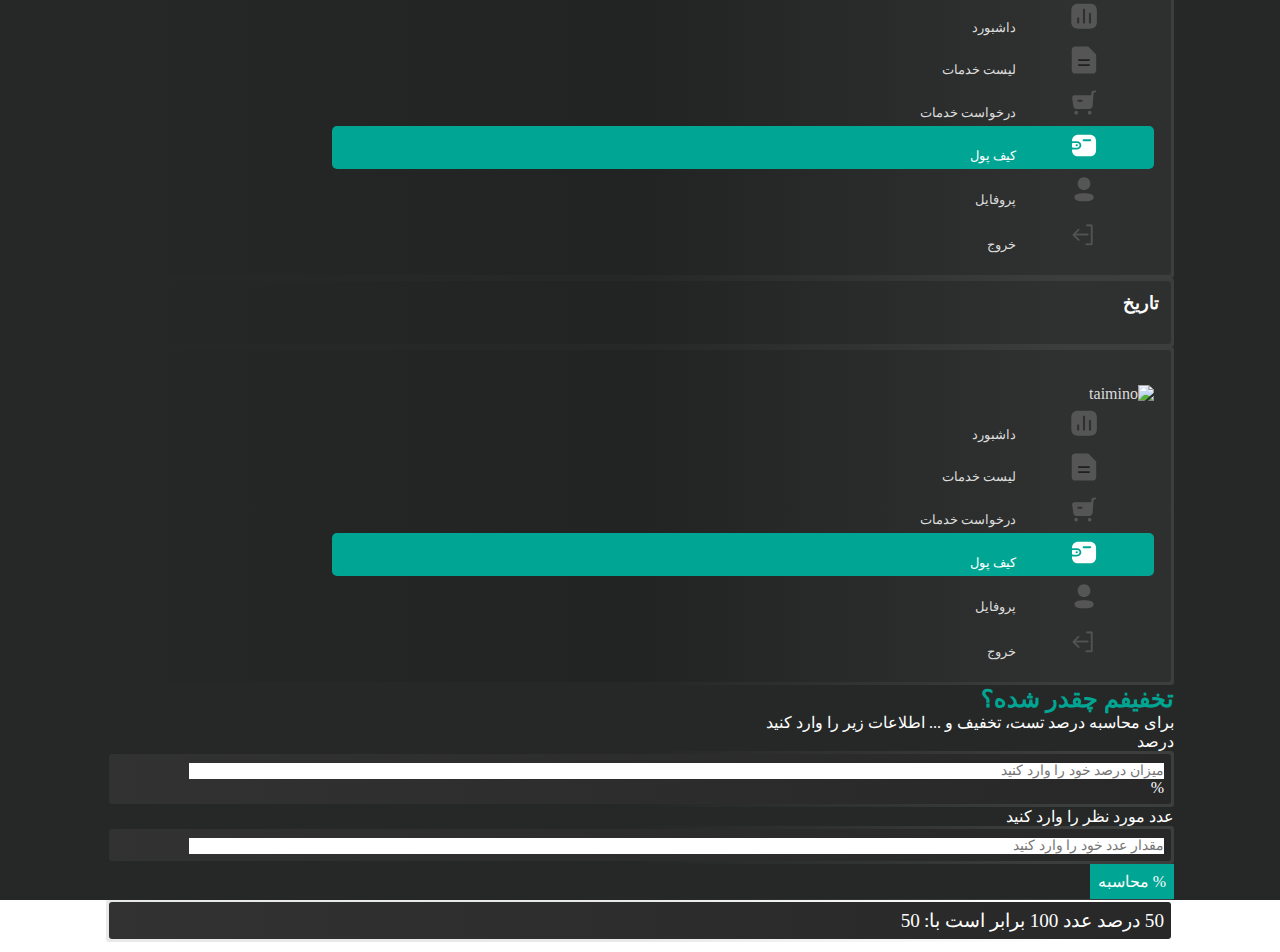
==== index2.html @ 7e6d30f0 "second page is added" ====
<!DOCTYPE html>
<html lang="en">
    <head>
        <meta charset="UTF-8" />
        <meta http-equiv="X-UA-Compatible" content="IE=edge" />
        <meta name="viewport" content="width=device-width, initial-scale=1.0" />

        <link
            rel="stylesheet"
            href="./assets/vendor/bootstrap/css/bootstrap.min.css"
        />
        <!-- <link
            href="https://cdn.jsdelivr.net/npm/bootstrap@5.3.1/dist/css/bootstrap.min.css"
            rel="stylesheet"
        /> -->

        <link rel="stylesheet" href="./assets/css/master.min.css" />
        <link
            rel="stylesheet"
            href="./assets/css/pages/discount/discount.min.css"
        />

        <title>date-panel</title>
    </head>

    <body>
        <div class="main-container">
            <div class="second-container">
                <div class="row date-panel">
                    <div class="col-lg-3">
                        <div class="d-none d-lg-block">
                            <div class="siderbar d-flex flex-column gap-4">
                                <div class="mb-5 logo-container">
                                    <img
                                        src="./public/images/png/logo.png"
                                        alt="taimino"
                                    />
                                </div>
                                <ul
                                    class="list-unstyled d-flex flex-column gap-4"
                                >
                                    <li>
                                        <a
                                            class="d-flex align-items-center gap-2"
                                            href="./index.html"
                                        >
                                            <svg
                                                width="32"
                                                height="31"
                                                viewBox="0 0 32 31"
                                                fill="none"
                                                xmlns="http://www.w3.org/2000/svg"
                                            >
                                                <path
                                                    fill-rule="evenodd"
                                                    clip-rule="evenodd"
                                                    d="M22.0695 2.67081H10.1386C5.79368 2.67081 3.3408 5.09244 3.32803 9.36198V21.0872C3.32803 25.3555 5.79368 27.7784 10.1386 27.7784H22.0695C26.4144 27.7784 28.8788 25.3555 28.8788 21.0872V9.36198C28.8788 5.09244 26.4144 2.67081 22.0695 2.67081ZM16.0406 22.5812C15.49 22.5812 15.0314 22.1794 14.9803 21.6396V8.84729C14.9292 8.45812 15.1195 8.0677 15.4645 7.85554C15.8235 7.64212 16.2578 7.64212 16.6015 7.85554C16.9477 8.0677 17.1381 8.45812 17.101 8.84729V21.6396C17.0358 22.1794 16.5772 22.5812 16.0406 22.5812ZM10.1627 22.5811C9.6261 22.5811 9.16747 22.1794 9.10231 21.6396V17.5219C9.06526 17.119 9.25562 16.7436 9.60183 16.5302C9.94549 16.3168 10.3799 16.3168 10.7376 16.5302C11.0838 16.7436 11.2741 17.119 11.223 17.5219V21.6396C11.1719 22.1794 10.7133 22.5811 10.1627 22.5811ZM20.9336 21.6396C20.9847 22.1794 21.4434 22.5811 21.994 22.5811C22.5433 22.5811 23.0032 22.1794 23.0531 21.6396V12.9649C23.0914 12.5745 22.901 12.1866 22.5548 11.9732C22.2112 11.7598 21.7755 11.7598 21.4306 11.9732C21.0869 12.1866 20.894 12.5745 20.9336 12.9649V21.6396Z"
                                                    fill="#555555"
                                                />
                                            </svg>
                                            <span> داشبورد </span>
                                        </a>
                                    </li>

                                    <li>
                                        <a
                                            class="d-flex align-items-center gap-2"
                                            href="./index.html"
                                        >
                                            <svg
                                                width="26"
                                                height="28"
                                                viewBox="0 0 26 28"
                                                fill="none"
                                                xmlns="http://www.w3.org/2000/svg"
                                            >
                                                <path
                                                    d="M1.68884 4.04401C1.68884 2.65674 2.81345 1.53214 4.20072 1.53214H16.5C16.6665 1.53214 16.8263 1.5983 16.944 1.71606L24.1118 8.88383C24.2296 9.0016 24.2957 9.16132 24.2957 9.32787V24.139C24.2957 25.5263 23.1711 26.6509 21.7838 26.6509H4.20072C2.81345 26.6509 1.68884 25.5263 1.68884 24.139V4.04401Z"
                                                    fill="#555555"
                                                />
                                                <path
                                                    fill-rule="evenodd"
                                                    clip-rule="evenodd"
                                                    d="M4.20065 2.47409C3.33361 2.47409 2.63073 3.17696 2.63073 4.04401V24.139C2.63073 25.006 3.33361 25.7089 4.20065 25.7089H21.7838C22.6508 25.7089 23.3537 25.006 23.3537 24.139V9.45793L16.3699 2.47409H4.20065ZM0.746826 4.04401C0.746826 2.13651 2.29316 0.590179 4.20065 0.590179H16.4999C16.9163 0.590179 17.3156 0.755582 17.61 1.05L24.7778 8.21777C25.0722 8.51219 25.2376 8.9115 25.2376 9.32787V24.139C25.2376 26.0465 23.6913 27.5928 21.7838 27.5928H4.20065C2.29316 27.5928 0.746826 26.0465 0.746826 24.139V4.04401Z"
                                                    fill="#555555"
                                                />
                                                <path
                                                    d="M24.0814 8.85336L16.9745 1.74654C16.8954 1.66742 16.7601 1.72346 16.7601 1.83535V8.94217C16.7601 9.01153 16.8164 9.06776 16.8857 9.06776H23.9925C24.1044 9.06776 24.1605 8.93248 24.0814 8.85336Z"
                                                    fill="#555555"
                                                />
                                                <path
                                                    fill-rule="evenodd"
                                                    clip-rule="evenodd"
                                                    d="M15.8181 1.83534C15.8181 0.884259 16.968 0.407956 17.6405 1.08047L24.7474 8.18729C25.4199 8.85981 24.9436 10.0097 23.9925 10.0097H16.8857C16.2961 10.0097 15.8181 9.53175 15.8181 8.94216V1.83534ZM17.702 3.80621V8.1258H22.0216L17.702 3.80621Z"
                                                    fill="#555555"
                                                />
                                                <path
                                                    fill-rule="evenodd"
                                                    clip-rule="evenodd"
                                                    d="M7.02661 14.0915C7.02661 13.5713 7.44834 13.1496 7.96856 13.1496H18.0161C18.5363 13.1496 18.958 13.5713 18.958 14.0915C18.958 14.6117 18.5363 15.0335 18.0161 15.0335H7.96856C7.44834 15.0335 7.02661 14.6117 7.02661 14.0915Z"
                                                    fill="#1D201F"
                                                />
                                                <path
                                                    fill-rule="evenodd"
                                                    clip-rule="evenodd"
                                                    d="M7.02661 19.1153C7.02661 18.595 7.44834 18.1733 7.96856 18.1733H18.0161C18.5363 18.1733 18.958 18.595 18.958 19.1153C18.958 19.6355 18.5363 20.0572 18.0161 20.0572H7.96856C7.44834 20.0572 7.02661 19.6355 7.02661 19.1153Z"
                                                    fill="#1D201F"
                                                />
                                            </svg>
                                            <span> لیست خدمات </span>
                                        </a>
                                    </li>

                                    <li>
                                        <a
                                            class="d-flex align-items-center gap-2"
                                            href="./index.html"
                                        >
                                            <svg
                                                width="30"
                                                height="29"
                                                viewBox="0 0 30 29"
                                                fill="none"
                                                xmlns="http://www.w3.org/2000/svg"
                                            >
                                                <path
                                                    fill-rule="evenodd"
                                                    clip-rule="evenodd"
                                                    d="M12.6522 13.6264H9.3208C8.81568 13.6264 8.4188 13.2088 8.4188 12.7052C8.4188 12.1893 8.81568 11.784 9.3208 11.784H12.6522C13.1573 11.784 13.5542 12.1893 13.5542 12.7052C13.5542 13.2088 13.1573 13.6264 12.6522 13.6264ZM5.364 7.24051C4.63037 7.24051 4.14931 7.49845 3.66824 8.06346C3.18717 8.62848 3.10299 9.43915 3.21123 10.1749L4.35376 18.2325C4.57024 19.7814 5.86913 20.9224 7.39651 20.9224H20.5176C22.1172 20.9224 23.4401 19.6708 23.5724 18.0495L24.6789 4.65987L26.4949 4.34051C26.976 4.25453 27.3127 3.7755 27.2285 3.28418C27.1443 2.78181 26.6753 2.44894 26.1822 2.52387L23.3138 2.96483C22.9049 3.03975 22.6043 3.38244 22.5682 3.80006L22.3397 6.55144C22.3036 6.94572 21.9909 7.24051 21.6061 7.24051H5.364ZM20.7104 22.8638C21.7207 22.8638 22.5385 23.699 22.5385 24.7308C22.5385 25.7503 21.7207 26.5855 20.7104 26.5855C19.7122 26.5855 18.8944 25.7503 18.8944 24.7308C18.8944 23.699 19.7122 22.8638 20.7104 22.8638ZM7.18026 22.8638C8.1905 22.8638 9.00832 23.699 9.00832 24.7308C9.00832 25.7503 8.1905 26.5855 7.18026 26.5855C6.18205 26.5855 5.36423 25.7503 5.36423 24.7308C5.36423 23.699 6.18205 22.8638 7.18026 22.8638Z"
                                                    fill="#555555"
                                                />
                                            </svg>
                                            <span> درخواست خدمات </span>
                                        </a>
                                    </li>

                                    <li
                                        class="d-flex gap-2 align-items-center active"
                                    >
                                        <a
                                            class="d-flex align-items-center gap-2"
                                            href="./index.html"
                                        >
                                            <svg
                                                width="30"
                                                height="29"
                                                viewBox="0 0 30 29"
                                                fill="none"
                                                xmlns="http://www.w3.org/2000/svg"
                                            >
                                                <path
                                                    fill-rule="evenodd"
                                                    clip-rule="evenodd"
                                                    d="M8.09883 10.1339H3.00623C3.00623 6.04501 5.45624 3.65634 9.60735 3.65634H20.4773C24.6284 3.65634 27.0784 6.04501 27.0784 10.0818V18.8958C27.0784 22.9326 24.6284 25.3213 20.4773 25.3213H9.60735C5.45624 25.3213 3.00623 22.9326 3.00623 18.8958V18.5203H8.09883C10.4623 18.5203 12.3783 16.6523 12.3783 14.348C12.3783 12.0437 10.4623 10.1756 8.09883 10.1756V10.1339ZM8.099 11.928H3.9051C3.40877 11.928 3.00641 12.3203 3.00641 12.8042V15.85C3.01219 16.3316 3.41118 16.7206 3.9051 16.7262H8.00271C9.19923 16.7419 10.2455 15.9432 10.5169 14.8069C10.6528 14.1016 10.462 13.3737 9.99567 12.8185C9.5293 12.2632 8.83506 11.9372 8.099 11.928ZM7.91706 15.1303H7.5212C7.01305 15.1303 6.60111 14.7287 6.60111 14.2333C6.60111 13.7378 7.01305 13.3362 7.5212 13.3362H7.91706C8.16009 13.3334 8.39415 13.4256 8.56702 13.5922C8.73988 13.7588 8.83716 13.9859 8.83714 14.2228C8.83718 14.72 8.42693 15.1246 7.91706 15.1303ZM21.3758 10.1339H14.5821C14.0739 10.1339 13.662 9.73229 13.662 9.23686C13.662 8.74143 14.0739 8.33981 14.5821 8.33981H21.3758C21.8798 8.33978 22.29 8.73508 22.2959 9.22643C22.2959 9.72358 21.8857 10.1282 21.3758 10.1339Z"
                                                    fill="white"
                                                />
                                            </svg>
                                            <span> کیف پول </span>
                                        </a>
                                    </li>

                                    <li>
                                        <a
                                            class="d-flex align-items-center gap-2"
                                            href="./index.html"
                                        >
                                            <svg
                                                width="29"
                                                height="30"
                                                viewBox="0 0 29 30"
                                                fill="none"
                                                xmlns="http://www.w3.org/2000/svg"
                                            >
                                                <path
                                                    fill-rule="evenodd"
                                                    clip-rule="evenodd"
                                                    d="M8.18714 9.65105C8.18714 13.1861 11.0215 16.0206 14.559 16.0206C18.0953 16.0206 20.9309 13.1861 20.9309 9.65105C20.9309 6.11602 18.0953 3.2827 14.559 3.2827C11.0215 3.2827 8.18714 6.11602 8.18714 9.65105ZM14.559 27.3548C19.7798 27.3548 24.1879 26.5063 24.1879 23.2324C24.1879 19.9574 19.7521 19.1389 14.559 19.1389C9.33702 19.1389 4.93016 19.9875 4.93016 23.2613C4.93016 26.5364 9.36591 27.3548 14.559 27.3548Z"
                                                    fill="#555555"
                                                />
                                            </svg>
                                            <span> پروفایل </span>
                                        </a>
                                    </li>

                                    <li>
                                        <a
                                            class="d-flex align-items-center gap-2"
                                            href="./index.html"
                                        >
                                            <svg
                                                width="31"
                                                height="31"
                                                viewBox="0 0 31 31"
                                                fill="none"
                                                xmlns="http://www.w3.org/2000/svg"
                                            >
                                                <path
                                                    fill-rule="evenodd"
                                                    clip-rule="evenodd"
                                                    d="M19.929 16.5593C19.929 16.9792 19.5885 17.3197 19.1685 17.3197L5.98791 17.3197C5.56794 17.3197 5.22749 16.9792 5.22749 16.5592C5.22749 16.1393 5.56794 15.7988 5.98791 15.7988L19.1685 15.7988C19.5885 15.7988 19.929 16.1393 19.929 16.5593Z"
                                                    fill="#555555"
                                                    stroke="#555555"
                                                    stroke-width="0.313984"
                                                    stroke-linecap="round"
                                                />
                                                <path
                                                    fill-rule="evenodd"
                                                    clip-rule="evenodd"
                                                    d="M10.5812 22.4436C10.2843 22.7405 9.8028 22.7405 9.50584 22.4436L4.50806 17.4458C4.1715 17.1092 4.1715 16.5636 4.50806 16.227L9.50584 11.2292C9.8028 10.9323 10.2843 10.9323 10.5812 11.2292C10.8782 11.5262 10.8782 12.0077 10.5812 12.3046L6.04946 16.8364L10.5812 21.3682C10.8782 21.6651 10.8782 22.1466 10.5812 22.4436Z"
                                                    fill="#555555"
                                                    stroke="#555555"
                                                    stroke-width="0.313984"
                                                    stroke-linecap="round"
                                                />
                                                <path
                                                    fill-rule="evenodd"
                                                    clip-rule="evenodd"
                                                    d="M17.7326 7.3735C17.7326 6.95353 18.073 6.61308 18.493 6.61308H23.1231C23.5991 6.61308 23.9849 6.99893 23.9849 7.47489V26.1981C23.9849 26.6741 23.5991 27.06 23.1231 27.06H17.8171C17.3971 27.06 17.0566 26.7195 17.0566 26.2995C17.0566 25.8796 17.3971 25.5391 17.8171 25.5391H22.4641V8.13392H18.493C18.073 8.13392 17.7326 7.79347 17.7326 7.3735Z"
                                                    fill="#555555"
                                                    stroke="#555555"
                                                    stroke-width="0.313984"
                                                    stroke-linecap="round"
                                                />
                                            </svg>

                                            <span> خروج </span>
                                        </a>
                                    </li>
                                </ul>
                            </div>
                        </div>
                    </div>

                    <div class="col-lg-9">
                        <div class="discount-wrapper d-flex flex-column gap-4">
                            <nav class="navbar navbar-dark z-3">
                                <div
                                    class="custom-bg container-fluid d-flex justify-content-between align-items-center"
                                >
                                    <h1>تاریخ</h1>

                                    <div class="d-lg-none">
                                        <button
                                            class="navbar-toggler"
                                            type="button"
                                            data-bs-toggle="offcanvas"
                                            data-bs-target="#offcanvasDarkNavbar"
                                            aria-controls="offcanvasDarkNavbar"
                                            aria-label="Toggle navigation"
                                        >
                                            <span
                                                class="navbar-toggler-icon"
                                            ></span>
                                        </button>
                                    </div>
                                </div>

                                <div
                                    class="offcanvas offcanvas-end text-bg-dark"
                                    id="offcanvasDarkNavbar"
                                    aria-labelledby="offcanvasDarkNavbarLabel"
                                >
                                    <div class="offcanvas-body">
                                        <div
                                            class="siderbar d-flex flex-column gap-0"
                                        >
                                            <div class="mb-2">
                                                <button
                                                    type="button"
                                                    class="btn-close btn-close-white"
                                                    data-bs-dismiss="offcanvas"
                                                    aria-label="Close"
                                                ></button>
                                            </div>

                                            <div class="mb-5 logo-container">
                                                <img
                                                    src="./public/images/png/logo.png"
                                                    alt="taimino"
                                                />
                                            </div>

                                            <ul
                                                class="list-unstyled d-flex flex-column gap-4"
                                            >
                                                <li>
                                                    <a
                                                        class="d-flex align-items-center gap-2"
                                                        href="./index.html"
                                                    >
                                                        <svg
                                                            width="32"
                                                            height="31"
                                                            viewBox="0 0 32 31"
                                                            fill="none"
                                                            xmlns="http://www.w3.org/2000/svg"
                                                        >
                                                            <path
                                                                fill-rule="evenodd"
                                                                clip-rule="evenodd"
                                                                d="M22.0695 2.67081H10.1386C5.79368 2.67081 3.3408 5.09244 3.32803 9.36198V21.0872C3.32803 25.3555 5.79368 27.7784 10.1386 27.7784H22.0695C26.4144 27.7784 28.8788 25.3555 28.8788 21.0872V9.36198C28.8788 5.09244 26.4144 2.67081 22.0695 2.67081ZM16.0406 22.5812C15.49 22.5812 15.0314 22.1794 14.9803 21.6396V8.84729C14.9292 8.45812 15.1195 8.0677 15.4645 7.85554C15.8235 7.64212 16.2578 7.64212 16.6015 7.85554C16.9477 8.0677 17.1381 8.45812 17.101 8.84729V21.6396C17.0358 22.1794 16.5772 22.5812 16.0406 22.5812ZM10.1627 22.5811C9.6261 22.5811 9.16747 22.1794 9.10231 21.6396V17.5219C9.06526 17.119 9.25562 16.7436 9.60183 16.5302C9.94549 16.3168 10.3799 16.3168 10.7376 16.5302C11.0838 16.7436 11.2741 17.119 11.223 17.5219V21.6396C11.1719 22.1794 10.7133 22.5811 10.1627 22.5811ZM20.9336 21.6396C20.9847 22.1794 21.4434 22.5811 21.994 22.5811C22.5433 22.5811 23.0032 22.1794 23.0531 21.6396V12.9649C23.0914 12.5745 22.901 12.1866 22.5548 11.9732C22.2112 11.7598 21.7755 11.7598 21.4306 11.9732C21.0869 12.1866 20.894 12.5745 20.9336 12.9649V21.6396Z"
                                                                fill="#555555"
                                                            />
                                                        </svg>
                                                        <span> داشبورد </span>
                                                    </a>
                                                </li>

                                                <li>
                                                    <a
                                                        class="d-flex align-items-center gap-2"
                                                        href="./index.html"
                                                    >
                                                        <svg
                                                            width="26"
                                                            height="28"
                                                            viewBox="0 0 26 28"
                                                            fill="none"
                                                            xmlns="http://www.w3.org/2000/svg"
                                                        >
                                                            <path
                                                                d="M1.68884 4.04401C1.68884 2.65674 2.81345 1.53214 4.20072 1.53214H16.5C16.6665 1.53214 16.8263 1.5983 16.944 1.71606L24.1118 8.88383C24.2296 9.0016 24.2957 9.16132 24.2957 9.32787V24.139C24.2957 25.5263 23.1711 26.6509 21.7838 26.6509H4.20072C2.81345 26.6509 1.68884 25.5263 1.68884 24.139V4.04401Z"
                                                                fill="#555555"
                                                            />
                                                            <path
                                                                fill-rule="evenodd"
                                                                clip-rule="evenodd"
                                                                d="M4.20065 2.47409C3.33361 2.47409 2.63073 3.17696 2.63073 4.04401V24.139C2.63073 25.006 3.33361 25.7089 4.20065 25.7089H21.7838C22.6508 25.7089 23.3537 25.006 23.3537 24.139V9.45793L16.3699 2.47409H4.20065ZM0.746826 4.04401C0.746826 2.13651 2.29316 0.590179 4.20065 0.590179H16.4999C16.9163 0.590179 17.3156 0.755582 17.61 1.05L24.7778 8.21777C25.0722 8.51219 25.2376 8.9115 25.2376 9.32787V24.139C25.2376 26.0465 23.6913 27.5928 21.7838 27.5928H4.20065C2.29316 27.5928 0.746826 26.0465 0.746826 24.139V4.04401Z"
                                                                fill="#555555"
                                                            />
                                                            <path
                                                                d="M24.0814 8.85336L16.9745 1.74654C16.8954 1.66742 16.7601 1.72346 16.7601 1.83535V8.94217C16.7601 9.01153 16.8164 9.06776 16.8857 9.06776H23.9925C24.1044 9.06776 24.1605 8.93248 24.0814 8.85336Z"
                                                                fill="#555555"
                                                            />
                                                            <path
                                                                fill-rule="evenodd"
                                                                clip-rule="evenodd"
                                                                d="M15.8181 1.83534C15.8181 0.884259 16.968 0.407956 17.6405 1.08047L24.7474 8.18729C25.4199 8.85981 24.9436 10.0097 23.9925 10.0097H16.8857C16.2961 10.0097 15.8181 9.53175 15.8181 8.94216V1.83534ZM17.702 3.80621V8.1258H22.0216L17.702 3.80621Z"
                                                                fill="#555555"
                                                            />
                                                            <path
                                                                fill-rule="evenodd"
                                                                clip-rule="evenodd"
                                                                d="M7.02661 14.0915C7.02661 13.5713 7.44834 13.1496 7.96856 13.1496H18.0161C18.5363 13.1496 18.958 13.5713 18.958 14.0915C18.958 14.6117 18.5363 15.0335 18.0161 15.0335H7.96856C7.44834 15.0335 7.02661 14.6117 7.02661 14.0915Z"
                                                                fill="#1D201F"
                                                            />
                                                            <path
                                                                fill-rule="evenodd"
                                                                clip-rule="evenodd"
                                                                d="M7.02661 19.1153C7.02661 18.595 7.44834 18.1733 7.96856 18.1733H18.0161C18.5363 18.1733 18.958 18.595 18.958 19.1153C18.958 19.6355 18.5363 20.0572 18.0161 20.0572H7.96856C7.44834 20.0572 7.02661 19.6355 7.02661 19.1153Z"
                                                                fill="#1D201F"
                                                            />
                                                        </svg>
                                                        <span>
                                                            لیست خدمات
                                                        </span>
                                                    </a>
                                                </li>

                                                <li>
                                                    <a
                                                        class="d-flex align-items-center gap-2"
                                                        href="./index.html"
                                                    >
                                                        <svg
                                                            width="30"
                                                            height="29"
                                                            viewBox="0 0 30 29"
                                                            fill="none"
                                                            xmlns="http://www.w3.org/2000/svg"
                                                        >
                                                            <path
                                                                fill-rule="evenodd"
                                                                clip-rule="evenodd"
                                                                d="M12.6522 13.6264H9.3208C8.81568 13.6264 8.4188 13.2088 8.4188 12.7052C8.4188 12.1893 8.81568 11.784 9.3208 11.784H12.6522C13.1573 11.784 13.5542 12.1893 13.5542 12.7052C13.5542 13.2088 13.1573 13.6264 12.6522 13.6264ZM5.364 7.24051C4.63037 7.24051 4.14931 7.49845 3.66824 8.06346C3.18717 8.62848 3.10299 9.43915 3.21123 10.1749L4.35376 18.2325C4.57024 19.7814 5.86913 20.9224 7.39651 20.9224H20.5176C22.1172 20.9224 23.4401 19.6708 23.5724 18.0495L24.6789 4.65987L26.4949 4.34051C26.976 4.25453 27.3127 3.7755 27.2285 3.28418C27.1443 2.78181 26.6753 2.44894 26.1822 2.52387L23.3138 2.96483C22.9049 3.03975 22.6043 3.38244 22.5682 3.80006L22.3397 6.55144C22.3036 6.94572 21.9909 7.24051 21.6061 7.24051H5.364ZM20.7104 22.8638C21.7207 22.8638 22.5385 23.699 22.5385 24.7308C22.5385 25.7503 21.7207 26.5855 20.7104 26.5855C19.7122 26.5855 18.8944 25.7503 18.8944 24.7308C18.8944 23.699 19.7122 22.8638 20.7104 22.8638ZM7.18026 22.8638C8.1905 22.8638 9.00832 23.699 9.00832 24.7308C9.00832 25.7503 8.1905 26.5855 7.18026 26.5855C6.18205 26.5855 5.36423 25.7503 5.36423 24.7308C5.36423 23.699 6.18205 22.8638 7.18026 22.8638Z"
                                                                fill="#555555"
                                                            />
                                                        </svg>
                                                        <span>
                                                            درخواست خدمات
                                                        </span>
                                                    </a>
                                                </li>

                                                <li
                                                    class="d-flex gap-2 align-items-center active"
                                                >
                                                    <a
                                                        class="d-flex align-items-center gap-2"
                                                        href="./index.html"
                                                    >
                                                        <svg
                                                            width="30"
                                                            height="29"
                                                            viewBox="0 0 30 29"
                                                            fill="none"
                                                            xmlns="http://www.w3.org/2000/svg"
                                                        >
                                                            <path
                                                                fill-rule="evenodd"
                                                                clip-rule="evenodd"
                                                                d="M8.09883 10.1339H3.00623C3.00623 6.04501 5.45624 3.65634 9.60735 3.65634H20.4773C24.6284 3.65634 27.0784 6.04501 27.0784 10.0818V18.8958C27.0784 22.9326 24.6284 25.3213 20.4773 25.3213H9.60735C5.45624 25.3213 3.00623 22.9326 3.00623 18.8958V18.5203H8.09883C10.4623 18.5203 12.3783 16.6523 12.3783 14.348C12.3783 12.0437 10.4623 10.1756 8.09883 10.1756V10.1339ZM8.099 11.928H3.9051C3.40877 11.928 3.00641 12.3203 3.00641 12.8042V15.85C3.01219 16.3316 3.41118 16.7206 3.9051 16.7262H8.00271C9.19923 16.7419 10.2455 15.9432 10.5169 14.8069C10.6528 14.1016 10.462 13.3737 9.99567 12.8185C9.5293 12.2632 8.83506 11.9372 8.099 11.928ZM7.91706 15.1303H7.5212C7.01305 15.1303 6.60111 14.7287 6.60111 14.2333C6.60111 13.7378 7.01305 13.3362 7.5212 13.3362H7.91706C8.16009 13.3334 8.39415 13.4256 8.56702 13.5922C8.73988 13.7588 8.83716 13.9859 8.83714 14.2228C8.83718 14.72 8.42693 15.1246 7.91706 15.1303ZM21.3758 10.1339H14.5821C14.0739 10.1339 13.662 9.73229 13.662 9.23686C13.662 8.74143 14.0739 8.33981 14.5821 8.33981H21.3758C21.8798 8.33978 22.29 8.73508 22.2959 9.22643C22.2959 9.72358 21.8857 10.1282 21.3758 10.1339Z"
                                                                fill="white"
                                                            />
                                                        </svg>
                                                        <span> کیف پول </span>
                                                    </a>
                                                </li>

                                                <li>
                                                    <a
                                                        class="d-flex align-items-center gap-2"
                                                        href="./index.html"
                                                    >
                                                        <svg
                                                            width="29"
                                                            height="30"
                                                            viewBox="0 0 29 30"
                                                            fill="none"
                                                            xmlns="http://www.w3.org/2000/svg"
                                                        >
                                                            <path
                                                                fill-rule="evenodd"
                                                                clip-rule="evenodd"
                                                                d="M8.18714 9.65105C8.18714 13.1861 11.0215 16.0206 14.559 16.0206C18.0953 16.0206 20.9309 13.1861 20.9309 9.65105C20.9309 6.11602 18.0953 3.2827 14.559 3.2827C11.0215 3.2827 8.18714 6.11602 8.18714 9.65105ZM14.559 27.3548C19.7798 27.3548 24.1879 26.5063 24.1879 23.2324C24.1879 19.9574 19.7521 19.1389 14.559 19.1389C9.33702 19.1389 4.93016 19.9875 4.93016 23.2613C4.93016 26.5364 9.36591 27.3548 14.559 27.3548Z"
                                                                fill="#555555"
                                                            />
                                                        </svg>
                                                        <span> پروفایل </span>
                                                    </a>
                                                </li>

                                                <li>
                                                    <a
                                                        class="d-flex align-items-center gap-2"
                                                        href="./index.html"
                                                    >
                                                        <svg
                                                            width="31"
                                                            height="31"
                                                            viewBox="0 0 31 31"
                                                            fill="none"
                                                            xmlns="http://www.w3.org/2000/svg"
                                                        >
                                                            <path
                                                                fill-rule="evenodd"
                                                                clip-rule="evenodd"
                                                                d="M19.929 16.5593C19.929 16.9792 19.5885 17.3197 19.1685 17.3197L5.98791 17.3197C5.56794 17.3197 5.22749 16.9792 5.22749 16.5592C5.22749 16.1393 5.56794 15.7988 5.98791 15.7988L19.1685 15.7988C19.5885 15.7988 19.929 16.1393 19.929 16.5593Z"
                                                                fill="#555555"
                                                                stroke="#555555"
                                                                stroke-width="0.313984"
                                                                stroke-linecap="round"
                                                            />
                                                            <path
                                                                fill-rule="evenodd"
                                                                clip-rule="evenodd"
                                                                d="M10.5812 22.4436C10.2843 22.7405 9.8028 22.7405 9.50584 22.4436L4.50806 17.4458C4.1715 17.1092 4.1715 16.5636 4.50806 16.227L9.50584 11.2292C9.8028 10.9323 10.2843 10.9323 10.5812 11.2292C10.8782 11.5262 10.8782 12.0077 10.5812 12.3046L6.04946 16.8364L10.5812 21.3682C10.8782 21.6651 10.8782 22.1466 10.5812 22.4436Z"
                                                                fill="#555555"
                                                                stroke="#555555"
                                                                stroke-width="0.313984"
                                                                stroke-linecap="round"
                                                            />
                                                            <path
                                                                fill-rule="evenodd"
                                                                clip-rule="evenodd"
                                                                d="M17.7326 7.3735C17.7326 6.95353 18.073 6.61308 18.493 6.61308H23.1231C23.5991 6.61308 23.9849 6.99893 23.9849 7.47489V26.1981C23.9849 26.6741 23.5991 27.06 23.1231 27.06H17.8171C17.3971 27.06 17.0566 26.7195 17.0566 26.2995C17.0566 25.8796 17.3971 25.5391 17.8171 25.5391H22.4641V8.13392H18.493C18.073 8.13392 17.7326 7.79347 17.7326 7.3735Z"
                                                                fill="#555555"
                                                                stroke="#555555"
                                                                stroke-width="0.313984"
                                                                stroke-linecap="round"
                                                            />
                                                        </svg>

                                                        <span> خروج </span>
                                                    </a>
                                                </li>
                                            </ul>
                                        </div>
                                    </div>
                                </div>
                            </nav>

                            <div
                                class="d-block d-sm-flex justify-content-between"
                            >
                                <div>
                                    <h4>تخفیفم چقدر شده؟</h4>
                                    <p>
                                        برای محاسبه درصد تست، تخفیف و ...
                                        اطلاعات زیر را وارد کنید
                                    </p>
                                </div>
                            </div>

                            <div class="row g-3 g-md-3 align-items-end form-wapper">
                                <div class="col-md-5">
                                    <label for="input1">درصد</label>

                                    <div class="position-relative mt-1 custom-bg">
                                        <input
                                            class="bg-transparent"
                                            id="input1"
                                            placeholder="میزان درصد خود را وارد کنید"
                                        />

                                        <p class="position-absolute top-50 start-0 translate-middle-y p-3">
                                            %
                                        </p>
                                    </div>
                                </div>

                                <div class="col-md-5">
                                    <label for="input2">عدد مورد نظر را وارد کنید</label>

                                    <div class="mt-1 custom-bg">
                                        <input
                                        class="bg-transparent"
                                        id="input2"
                                        placeholder="مقدار عدد خود را وارد کنید"
                                        />
                                    </div>
                                </div>

                                <div class="col-md-2">
                                    <div class="d-grid">
                                        <button class="btn">
                                            % محاسبه
                                        </button>
                                    </div>
                                </div>

                                <div class="col-12">
                                    <div class="custom-bg d-inline-block d-flex justify-content-between p-4">
                                        <span>50 درصد عدد 100 برابر است با:</span>
        
                                        <span>50</span>
                                    </div>
                                </div>
                            </div>
                        </div>
                    </div>
                </div>
            </div>
        </div>
        <script src="./assets/vendor/bootstrap/js/bootstrap.bundle.min.js"></script>
    </body>
</html>
---- assets/css/master.min.css ----
.text-black{color:#000}.bg-black{background-color:#000}.text-black-light-1{color:#1a1a1a}.bg-black-light-1{background-color:#1a1a1a}.text-black-light-2{color:#333}.bg-black-light-2{background-color:#333}.text-black-light-3{color:#4d4d4d}.bg-black-light-3{background-color:#4d4d4d}.text-black-light-4{color:#666}.bg-black-light-4{background-color:#666}.text-black-light-5{color:gray}.bg-black-light-5{background-color:gray}.text-black-light-6{color:#999}.bg-black-light-6{background-color:#999}.text-black-light-7{color:#b3b3b3}.bg-black-light-7{background-color:#b3b3b3}.text-black-light-8{color:#ccc}.bg-black-light-8{background-color:#ccc}.text-black-light-9{color:#e6e6e6}.bg-black-light-9{background-color:#e6e6e6}.text-black-dark-1{color:#000}.bg-black-dark-1{background-color:#000}.text-black-dark-2{color:#000}.bg-black-dark-2{background-color:#000}.text-black-dark-3{color:#000}.bg-black-dark-3{background-color:#000}.text-black-dark-4{color:#000}.bg-black-dark-4{background-color:#000}.text-black-dark-5{color:#000}.bg-black-dark-5{background-color:#000}.text-black-dark-6{color:#000}.bg-black-dark-6{background-color:#000}.text-black-dark-7{color:#000}.bg-black-dark-7{background-color:#000}.text-black-dark-8{color:#000}.bg-black-dark-8{background-color:#000}.text-black-dark-9{color:#000}.bg-black-dark-9{background-color:#000}.text-white{color:#fff}.bg-white{background-color:#fff}.text-white-light-1{color:#fff}.bg-white-light-1{background-color:#fff}.text-white-light-2{color:#fff}.bg-white-light-2{background-color:#fff}.text-white-light-3{color:#fff}.bg-white-light-3{background-color:#fff}.text-white-light-4{color:#fff}.bg-white-light-4{background-color:#fff}.text-white-light-5{color:#fff}.bg-white-light-5{background-color:#fff}.text-white-light-6{color:#fff}.bg-white-light-6{background-color:#fff}.text-white-light-7{color:#fff}.bg-white-light-7{background-color:#fff}.text-white-light-8{color:#fff}.bg-white-light-8{background-color:#fff}.text-white-light-9{color:#fff}.bg-white-light-9{background-color:#fff}.text-white-dark-1{color:#e6e6e6}.bg-white-dark-1{background-color:#e6e6e6}.text-white-dark-2{color:#ccc}.bg-white-dark-2{background-color:#ccc}.text-white-dark-3{color:#b3b3b3}.bg-white-dark-3{background-color:#b3b3b3}.text-white-dark-4{color:#999}.bg-white-dark-4{background-color:#999}.text-white-dark-5{color:gray}.bg-white-dark-5{background-color:gray}.text-white-dark-6{color:#666}.bg-white-dark-6{background-color:#666}.text-white-dark-7{color:#4d4d4d}.bg-white-dark-7{background-color:#4d4d4d}.text-white-dark-8{color:#333}.bg-white-dark-8{background-color:#333}.text-white-dark-9{color:#1a1a1a}.bg-white-dark-9{background-color:#1a1a1a}.text-black-800{color:#232725}.bg-black-800{background-color:#232725}.text-black-800-light-1{color:#393d3b}.bg-black-800-light-1{background-color:#393d3b}.text-black-800-light-2{color:#4f5251}.bg-black-800-light-2{background-color:#4f5251}.text-black-800-light-3{color:#656866}.bg-black-800-light-3{background-color:#656866}.text-black-800-light-4{color:#7b7d7c}.bg-black-800-light-4{background-color:#7b7d7c}.text-black-800-light-5{color:#919392}.bg-black-800-light-5{background-color:#919392}.text-black-800-light-6{color:#a7a9a8}.bg-black-800-light-6{background-color:#a7a9a8}.text-black-800-light-7{color:#bdbebe}.bg-black-800-light-7{background-color:#bdbebe}.text-black-800-light-8{color:#d3d4d3}.bg-black-800-light-8{background-color:#d3d4d3}.text-black-800-light-9{color:#e9e9e9}.bg-black-800-light-9{background-color:#e9e9e9}.text-black-800-dark-1{color:#202321}.bg-black-800-dark-1{background-color:#202321}.text-black-800-dark-2{color:#1c1f1e}.bg-black-800-dark-2{background-color:#1c1f1e}.text-black-800-dark-3{color:#191b1a}.bg-black-800-dark-3{background-color:#191b1a}.text-black-800-dark-4{color:#151716}.bg-black-800-dark-4{background-color:#151716}.text-black-800-dark-5{color:#121413}.bg-black-800-dark-5{background-color:#121413}.text-black-800-dark-6{color:#0e100f}.bg-black-800-dark-6{background-color:#0e100f}.text-black-800-dark-7{color:#0b0c0b}.bg-black-800-dark-7{background-color:#0b0c0b}.text-black-800-dark-8{color:#070807}.bg-black-800-dark-8{background-color:#070807}.text-black-800-dark-9{color:#040404}.bg-black-800-dark-9{background-color:#040404}.text-black-900{color:#1b1d1c}.bg-black-900{background-color:#1b1d1c}.text-black-900-light-1{color:#323433}.bg-black-900-light-1{background-color:#323433}.text-black-900-light-2{color:#494a49}.bg-black-900-light-2{background-color:#494a49}.text-black-900-light-3{color:#5f6160}.bg-black-900-light-3{background-color:#5f6160}.text-black-900-light-4{color:#767777}.bg-black-900-light-4{background-color:#767777}.text-black-900-light-5{color:#8d8e8e}.bg-black-900-light-5{background-color:#8d8e8e}.text-black-900-light-6{color:#a4a5a4}.bg-black-900-light-6{background-color:#a4a5a4}.text-black-900-light-7{color:#bbb}.bg-black-900-light-7{background-color:#bbb}.text-black-900-light-8{color:#d1d2d2}.bg-black-900-light-8{background-color:#d1d2d2}.text-black-900-light-9{color:#e8e8e8}.bg-black-900-light-9{background-color:#e8e8e8}.text-black-900-dark-1{color:#181a19}.bg-black-900-dark-1{background-color:#181a19}.text-black-900-dark-2{color:#161716}.bg-black-900-dark-2{background-color:#161716}.text-black-900-dark-3{color:#131414}.bg-black-900-dark-3{background-color:#131414}.text-black-900-dark-4{color:#101111}.bg-black-900-dark-4{background-color:#101111}.text-black-900-dark-5{color:#0e0f0e}.bg-black-900-dark-5{background-color:#0e0f0e}.text-black-900-dark-6{color:#0b0c0b}.bg-black-900-dark-6{background-color:#0b0c0b}.text-black-900-dark-7{color:#080908}.bg-black-900-dark-7{background-color:#080908}.text-black-900-dark-8{color:#050606}.bg-black-900-dark-8{background-color:#050606}.text-black-900-dark-9{color:#030303}.bg-black-900-dark-9{background-color:#030303}.text-black-900-a{color:rgba(31,33,32,.96)}.bg-black-900-a{background-color:rgba(31,33,32,.96)}.text-black-900-a-light-1{color:rgba(55,57,56,.964)}.bg-black-900-a-light-1{background-color:rgba(55,57,56,.964)}.text-black-900-a-light-2{color:rgba(79,80,80,.968)}.bg-black-900-a-light-2{background-color:rgba(79,80,80,.968)}.text-black-900-a-light-3{color:rgba(102,103,103,.972)}.bg-black-900-a-light-3{background-color:rgba(102,103,103,.972)}.text-black-900-a-light-4{color:rgba(125,126,126,.976)}.bg-black-900-a-light-4{background-color:rgba(125,126,126,.976)}.text-black-900-a-light-5{color:rgba(147,148,148,.98)}.bg-black-900-a-light-5{background-color:rgba(147,148,148,.98)}.text-black-900-a-light-6{color:rgba(170,170,170,.984)}.bg-black-900-a-light-6{background-color:rgba(170,170,170,.984)}.text-black-900-a-light-7{color:rgba(192,192,192,.988)}.bg-black-900-a-light-7{background-color:rgba(192,192,192,.988)}.text-black-900-a-light-8{color:rgba(213,213,213,.992)}.bg-black-900-a-light-8{background-color:rgba(213,213,213,.992)}.text-black-900-a-light-9{color:rgba(234,234,234,.996)}.bg-black-900-a-light-9{background-color:rgba(234,234,234,.996)}.text-black-900-a-dark-1{color:rgba(28,29,29,.964)}.bg-black-900-a-dark-1{background-color:rgba(28,29,29,.964)}.text-black-900-a-dark-2{color:rgba(24,26,25,.968)}.bg-black-900-a-dark-2{background-color:rgba(24,26,25,.968)}.text-black-900-a-dark-3{color:rgba(21,23,22,.972)}.bg-black-900-a-dark-3{background-color:rgba(21,23,22,.972)}.text-black-900-a-dark-4{color:rgba(18,19,19,.976)}.bg-black-900-a-dark-4{background-color:rgba(18,19,19,.976)}.text-black-900-a-dark-5{color:rgba(15,16,15,.98)}.bg-black-900-a-dark-5{background-color:rgba(15,16,15,.98)}.text-black-900-a-dark-6{color:rgba(12,13,12,.984)}.bg-black-900-a-dark-6{background-color:rgba(12,13,12,.984)}.text-black-900-a-dark-7{color:rgba(9,9,9,.988)}.bg-black-900-a-dark-7{background-color:rgba(9,9,9,.988)}.text-black-900-a-dark-8{color:rgba(6,6,6,.992)}.bg-black-900-a-dark-8{background-color:rgba(6,6,6,.992)}.text-black-900-a-dark-9{color:rgba(3,3,3,.996)}.bg-black-900-a-dark-9{background-color:rgba(3,3,3,.996)}.text-green-200{color:#00a693}.bg-green-200{background-color:#00a693}.text-green-200-light-1{color:#1aaf9e}.bg-green-200-light-1{background-color:#1aaf9e}.text-green-200-light-2{color:#33b8a9}.bg-green-200-light-2{background-color:#33b8a9}.text-green-200-light-3{color:#4dc1b3}.bg-green-200-light-3{background-color:#4dc1b3}.text-green-200-light-4{color:#66cabe}.bg-green-200-light-4{background-color:#66cabe}.text-green-200-light-5{color:#80d3c9}.bg-green-200-light-5{background-color:#80d3c9}.text-green-200-light-6{color:#99dbd4}.bg-green-200-light-6{background-color:#99dbd4}.text-green-200-light-7{color:#b3e4df}.bg-green-200-light-7{background-color:#b3e4df}.text-green-200-light-8{color:#ccede9}.bg-green-200-light-8{background-color:#ccede9}.text-green-200-light-9{color:#e6f6f4}.bg-green-200-light-9{background-color:#e6f6f4}.text-green-200-dark-1{color:#009584}.bg-green-200-dark-1{background-color:#009584}.text-green-200-dark-2{color:#008576}.bg-green-200-dark-2{background-color:#008576}.text-green-200-dark-3{color:#007467}.bg-green-200-dark-3{background-color:#007467}.text-green-200-dark-4{color:#006458}.bg-green-200-dark-4{background-color:#006458}.text-green-200-dark-5{color:#00534a}.bg-green-200-dark-5{background-color:#00534a}.text-green-200-dark-6{color:#00423b}.bg-green-200-dark-6{background-color:#00423b}.text-green-200-dark-7{color:#00322c}.bg-green-200-dark-7{background-color:#00322c}.text-green-200-dark-8{color:#00211d}.bg-green-200-dark-8{background-color:#00211d}.text-green-200-dark-9{color:#00110f}.bg-green-200-dark-9{background-color:#00110f}.text-gray-300{color:#798894}.bg-gray-300{background-color:#798894}.text-gray-300-light-1{color:#86949f}.bg-gray-300-light-1{background-color:#86949f}.text-gray-300-light-2{color:#94a0a9}.bg-gray-300-light-2{background-color:#94a0a9}.text-gray-300-light-3{color:#a1acb4}.bg-gray-300-light-3{background-color:#a1acb4}.text-gray-300-light-4{color:#afb8bf}.bg-gray-300-light-4{background-color:#afb8bf}.text-gray-300-light-5{color:#bcc4ca}.bg-gray-300-light-5{background-color:#bcc4ca}.text-gray-300-light-6{color:#c9cfd4}.bg-gray-300-light-6{background-color:#c9cfd4}.text-gray-300-light-7{color:#d7dbdf}.bg-gray-300-light-7{background-color:#d7dbdf}.text-gray-300-light-8{color:#e4e7ea}.bg-gray-300-light-8{background-color:#e4e7ea}.text-gray-300-light-9{color:#f2f3f4}.bg-gray-300-light-9{background-color:#f2f3f4}.text-gray-300-dark-1{color:#6d7a85}.bg-gray-300-dark-1{background-color:#6d7a85}.text-gray-300-dark-2{color:#616d76}.bg-gray-300-dark-2{background-color:#616d76}.text-gray-300-dark-3{color:#555f68}.bg-gray-300-dark-3{background-color:#555f68}.text-gray-300-dark-4{color:#495259}.bg-gray-300-dark-4{background-color:#495259}.text-gray-300-dark-5{color:#3d444a}.bg-gray-300-dark-5{background-color:#3d444a}.text-gray-300-dark-6{color:#30363b}.bg-gray-300-dark-6{background-color:#30363b}.text-gray-300-dark-7{color:#24292c}.bg-gray-300-dark-7{background-color:#24292c}.text-gray-300-dark-8{color:#181b1e}.bg-gray-300-dark-8{background-color:#181b1e}.text-gray-300-dark-9{color:#0c0e0f}.bg-gray-300-dark-9{background-color:#0c0e0f}.text-gray-300-a{color:rgba(121,136,148,.4)}.bg-gray-300-a{background-color:rgba(121,136,148,.4)}.text-gray-300-a-light-1{color:rgba(162,173,181,.46)}.bg-gray-300-a-light-1{background-color:rgba(162,173,181,.46)}.text-gray-300-a-light-2{color:rgba(188,196,202,.52)}.bg-gray-300-a-light-2{background-color:rgba(188,196,202,.52)}.text-gray-300-a-light-3{color:rgba(206,211,216,.58)}.bg-gray-300-a-light-3{background-color:rgba(206,211,216,.58)}.text-gray-300-a-light-4{color:rgba(218,223,226,.64)}.bg-gray-300-a-light-4{background-color:rgba(218,223,226,.64)}.text-gray-300-a-light-5{color:rgba(228,231,234,.7)}.bg-gray-300-a-light-5{background-color:rgba(228,231,234,.7)}.text-gray-300-a-light-6{color:rgba(236,238,240,.76)}.bg-gray-300-a-light-6{background-color:rgba(236,238,240,.76)}.text-gray-300-a-light-7{color:rgba(242,243,245,.82)}.bg-gray-300-a-light-7{background-color:rgba(242,243,245,.82)}.text-gray-300-a-light-8{color:rgba(247,248,249,.88)}.bg-gray-300-a-light-8{background-color:rgba(247,248,249,.88)}.text-gray-300-a-light-9{color:rgba(251,252,252,.94)}.bg-gray-300-a-light-9{background-color:rgba(251,252,252,.94)}.text-gray-300-a-dark-1{color:rgba(84,94,102,.46)}.bg-gray-300-a-dark-1{background-color:rgba(84,94,102,.46)}.text-gray-300-a-dark-2{color:rgba(61,68,74,.52)}.bg-gray-300-a-dark-2{background-color:rgba(61,68,74,.52)}.text-gray-300-a-dark-3{color:rgba(45,50,55,.58)}.bg-gray-300-a-dark-3{background-color:rgba(45,50,55,.58)}.text-gray-300-a-dark-4{color:rgba(33,37,40,.64)}.bg-gray-300-a-dark-4{background-color:rgba(33,37,40,.64)}.text-gray-300-a-dark-5{color:rgba(24,27,30,.7)}.bg-gray-300-a-dark-5{background-color:rgba(24,27,30,.7)}.text-gray-300-a-dark-6{color:rgba(17,19,21,.76)}.bg-gray-300-a-dark-6{background-color:rgba(17,19,21,.76)}.text-gray-300-a-dark-7{color:rgba(12,13,14,.82)}.bg-gray-300-a-dark-7{background-color:rgba(12,13,14,.82)}.text-gray-300-a-dark-8{color:rgba(7,8,9,.88)}.bg-gray-300-a-dark-8{background-color:rgba(7,8,9,.88)}.text-gray-300-a-dark-9{color:rgba(3,4,4,.94)}.bg-gray-300-a-dark-9{background-color:rgba(3,4,4,.94)}.text-gray-400{color:#3b3e3c}.bg-gray-400{background-color:#3b3e3c}.text-gray-400-light-1{color:#4f5150}.bg-gray-400-light-1{background-color:#4f5150}.text-gray-400-light-2{color:#626563}.bg-gray-400-light-2{background-color:#626563}.text-gray-400-light-3{color:#767877}.bg-gray-400-light-3{background-color:#767877}.text-gray-400-light-4{color:#898b8a}.bg-gray-400-light-4{background-color:#898b8a}.text-gray-400-light-5{color:#9d9f9e}.bg-gray-400-light-5{background-color:#9d9f9e}.text-gray-400-light-6{color:#b1b2b1}.bg-gray-400-light-6{background-color:#b1b2b1}.text-gray-400-light-7{color:#c4c5c5}.bg-gray-400-light-7{background-color:#c4c5c5}.text-gray-400-light-8{color:#d8d8d8}.bg-gray-400-light-8{background-color:#d8d8d8}.text-gray-400-light-9{color:#ebecec}.bg-gray-400-light-9{background-color:#ebecec}.text-gray-400-dark-1{color:#353836}.bg-gray-400-dark-1{background-color:#353836}.text-gray-400-dark-2{color:#2f3230}.bg-gray-400-dark-2{background-color:#2f3230}.text-gray-400-dark-3{color:#292b2a}.bg-gray-400-dark-3{background-color:#292b2a}.text-gray-400-dark-4{color:#232524}.bg-gray-400-dark-4{background-color:#232524}.text-gray-400-dark-5{color:#1e1f1e}.bg-gray-400-dark-5{background-color:#1e1f1e}.text-gray-400-dark-6{color:#181918}.bg-gray-400-dark-6{background-color:#181918}.text-gray-400-dark-7{color:#121312}.bg-gray-400-dark-7{background-color:#121312}.text-gray-400-dark-8{color:#0c0c0c}.bg-gray-400-dark-8{background-color:#0c0c0c}.text-gray-400-dark-9{color:#060606}.bg-gray-400-dark-9{background-color:#060606}.text-gray-400-a{color:rgba(60,62,61,.6)}.bg-gray-400-a{background-color:rgba(60,62,61,.6)}.text-gray-400-a-light-1{color:rgba(100,102,101,.64)}.bg-gray-400-a-light-1{background-color:rgba(100,102,101,.64)}.text-gray-400-a-light-2{color:rgba(132,133,132,.68)}.bg-gray-400-a-light-2{background-color:rgba(132,133,132,.68)}.text-gray-400-a-light-3{color:rgba(158,159,158,.72)}.bg-gray-400-a-light-3{background-color:rgba(158,159,158,.72)}.text-gray-400-a-light-4{color:rgba(179,179,179,.76)}.bg-gray-400-a-light-4{background-color:rgba(179,179,179,.76)}.text-gray-400-a-light-5{color:rgba(197,197,197,.8)}.bg-gray-400-a-light-5{background-color:rgba(197,197,197,.8)}.text-gray-400-a-light-6{color:rgba(212,212,212,.84)}.bg-gray-400-a-light-6{background-color:rgba(212,212,212,.84)}.text-gray-400-a-light-7{color:rgba(225,225,225,.88)}.bg-gray-400-a-light-7{background-color:rgba(225,225,225,.88)}.text-gray-400-a-light-8{color:rgba(236,236,236,.92)}.bg-gray-400-a-light-8{background-color:rgba(236,236,236,.92)}.text-gray-400-a-light-9{color:rgba(246,246,246,.96)}.bg-gray-400-a-light-9{background-color:rgba(246,246,246,.96)}.text-gray-400-a-dark-1{color:rgba(48,49,48,.64)}.bg-gray-400-a-dark-1{background-color:rgba(48,49,48,.64)}.text-gray-400-a-dark-2{color:rgba(38,39,39,.68)}.bg-gray-400-a-dark-2{background-color:rgba(38,39,39,.68)}.text-gray-400-a-dark-3{color:rgba(30,31,31,.72)}.bg-gray-400-a-dark-3{background-color:rgba(30,31,31,.72)}.text-gray-400-a-dark-4{color:rgba(23,24,24,.76)}.bg-gray-400-a-dark-4{background-color:rgba(23,24,24,.76)}.text-gray-400-a-dark-5{color:rgba(18,19,18,.8)}.bg-gray-400-a-dark-5{background-color:rgba(18,19,18,.8)}.text-gray-400-a-dark-6{color:rgba(13,14,14,.84)}.bg-gray-400-a-dark-6{background-color:rgba(13,14,14,.84)}.text-gray-400-a-dark-7{color:rgba(9,10,9,.88)}.bg-gray-400-a-dark-7{background-color:rgba(9,10,9,.88)}.text-gray-400-a-dark-8{color:rgba(6,6,6,.92)}.bg-gray-400-a-dark-8{background-color:rgba(6,6,6,.92)}.text-gray-400-a-dark-9{color:rgba(3,3,3,.96)}.bg-gray-400-a-dark-9{background-color:rgba(3,3,3,.96)}.bg-gradient-outer-to-right{background-image:linear-gradient(to right, #232725 0%, #3b3e3c 90%)}.bg-gradient-inner-to-right{background-image:linear-gradient(to right, #232725 0%, #3b3e3c 190%)}.bg-gradient-outer-to-left{background-image:linear-gradient(to left, #232725 0%, #3b3e3c 90%)}.bg-gradient-inner-to-left{background-image:linear-gradient(to left, #232725 0%, #3b3e3c 190%)}.bg-gradient-inner-to-top-left{background-image:linear-gradient-reverse(to top left, #232725 0%, #3b3e3c 200%)}@font-face{font-family:"pinnar";src:url("../../../public/fonts/pinnar/Pinar@editorclub.ttf");font-weight:900;unicode-range:U+0020-007F}@font-face{font-family:"redhat";src:url("../../public/fonts/redhat/RedHatText-Regular.ttf") format("truetype");font-weight:400;unicode-range:U+0020-007F}@font-face{font-family:"redhat";src:url("../../public/fonts/redhat/RedHatText-Regular.ttf") format("truetype");font-weight:600;unicode-range:U+0020-007F}@font-face{font-family:"redhat";src:url("../../public/fonts/redhat/RedHatText-Bold.ttf") format("truetype");font-weight:700;unicode-range:U+0020-007F}@font-face{font-family:"pinnar";src:url("../../../public/fonts/pinnar/Pinar@editorclub.ttf");font-weight:900;unicode-range:U+0600-06FF,U+0750-077F,U+FB50-FDFF,U+FE70-FEFF}@font-face{font-family:"redhat";src:url("../../public/fonts/redhat/RedHatText-Regular.ttf") format("truetype");font-weight:400;unicode-range:U+0600-06FF,U+0750-077F,U+FB50-FDFF,U+FE70-FEFF}@font-face{font-family:"redhat";src:url("../../public/fonts/redhat/RedHatText-SemiBold.ttf") format("truetype");font-weight:600;unicode-range:U+0600-06FF,U+0750-077F,U+FB50-FDFF,U+FE70-FEFF}@font-face{font-family:"redhat";src:url("../../public/fonts/redhat/RedHatText-Bold.ttf") format("truetype");font-weight:700;unicode-range:U+0600-06FF,U+0750-077F,U+FB50-FDFF,U+FE70-FEFF}*,*::before,*::after{margin:0;padding:0;box-sizing:border-box;direction:rtl;font-family:"pinnar"}html,body{width:100%;height:100%}img{max-width:100%}a{text-decoration:none;color:inherit}ul,ol{list-style:none}button{all:unset;cursor:pointer}button :focus{border:none;box-shadow:none;outline:none}input :focus{border:none;box-shadow:none;outline:none}.siderbar{position:relative;border-radius:3px;z-index:0;background-image:linear-gradient(to right, rgba(35, 39, 37, 0.1) 50%, rgba(255, 255, 255, 0.1) 90%);padding:20px;color:#dcdcdc;height:100%}.siderbar::after{content:"";position:absolute;top:3px;bottom:3px;left:3px;right:3px;border-radius:3px;z-index:-1;background-image:linear-gradient(to right, rgba(35, 39, 37, 0.1) 0%, rgba(0, 0, 0, 0.4) 190%)}.siderbar .logo-container{width:60%;min-width:100px}.siderbar ul{width:80%}@media(max-width: 1024px){.siderbar ul{width:90%}}@media(max-width: 576px){.siderbar ul{width:100%}}.siderbar ul li{background-color:rgba(0,0,0,0);padding:5px;border-radius:5px;cursor:pointer;font-size:clamp(.2rem,.2rem + 3vw,.8rem)}.siderbar ul li:hover,.siderbar ul li:focus{background-color:#00a693;color:#fff}.siderbar ul li a{width:100%}.siderbar ul li a svg{width:16%;min-width:20px}.siderbar ul .active{background-color:#00a693;color:#fff}.main-container{width:100%;height:100%;display:flex;justify-content:center;align-items:center;position:relative;background:url("/public/images/png/map.jfif");background-repeat:no-repeat;background-position:center;background-size:cover;opacity:1;z-index:0;min-width:250px}.main-container::before{content:"";position:absolute;top:0;left:0;width:100%;height:100%;background-image:url("/public/images/png/noise.jfif");background-repeat:no-repeat;background-position:center;background-size:cover;opacity:.3;z-index:1}.main-container .second-container{width:100%;height:100%;display:flex;justify-content:center;align-items:center;position:relative;background-color:rgba(31,33,32,.97);z-index:1}.main-container .second-container .date-panel{max-width:2000px;background-color:rgba(0,0,0,0);color:#fff;border-radius:3px;padding:10px;z-index:10}@media(max-width: 1440px){.main-container .second-container .date-panel{width:85%;min-width:200px}}@media(max-width: 576px){.main-container .second-container .date-panel{width:90%}}@media(max-width: 360px){.main-container .second-container .date-panel{width:100%}}/*# sourceMappingURL=master.min.css.map */
---- assets/css/pages/discount/discount.min.css ----
.text-black{color:#000}.bg-black{background-color:#000}.text-black-light-1{color:#1a1a1a}.bg-black-light-1{background-color:#1a1a1a}.text-black-light-2{color:#333}.bg-black-light-2{background-color:#333}.text-black-light-3{color:#4d4d4d}.bg-black-light-3{background-color:#4d4d4d}.text-black-light-4{color:#666}.bg-black-light-4{background-color:#666}.text-black-light-5{color:gray}.bg-black-light-5{background-color:gray}.text-black-light-6{color:#999}.bg-black-light-6{background-color:#999}.text-black-light-7{color:#b3b3b3}.bg-black-light-7{background-color:#b3b3b3}.text-black-light-8{color:#ccc}.bg-black-light-8{background-color:#ccc}.text-black-light-9{color:#e6e6e6}.bg-black-light-9{background-color:#e6e6e6}.text-black-dark-1{color:#000}.bg-black-dark-1{background-color:#000}.text-black-dark-2{color:#000}.bg-black-dark-2{background-color:#000}.text-black-dark-3{color:#000}.bg-black-dark-3{background-color:#000}.text-black-dark-4{color:#000}.bg-black-dark-4{background-color:#000}.text-black-dark-5{color:#000}.bg-black-dark-5{background-color:#000}.text-black-dark-6{color:#000}.bg-black-dark-6{background-color:#000}.text-black-dark-7{color:#000}.bg-black-dark-7{background-color:#000}.text-black-dark-8{color:#000}.bg-black-dark-8{background-color:#000}.text-black-dark-9{color:#000}.bg-black-dark-9{background-color:#000}.text-white{color:#fff}.bg-white{background-color:#fff}.text-white-light-1{color:#fff}.bg-white-light-1{background-color:#fff}.text-white-light-2{color:#fff}.bg-white-light-2{background-color:#fff}.text-white-light-3{color:#fff}.bg-white-light-3{background-color:#fff}.text-white-light-4{color:#fff}.bg-white-light-4{background-color:#fff}.text-white-light-5{color:#fff}.bg-white-light-5{background-color:#fff}.text-white-light-6{color:#fff}.bg-white-light-6{background-color:#fff}.text-white-light-7{color:#fff}.bg-white-light-7{background-color:#fff}.text-white-light-8{color:#fff}.bg-white-light-8{background-color:#fff}.text-white-light-9{color:#fff}.bg-white-light-9{background-color:#fff}.text-white-dark-1{color:#e6e6e6}.bg-white-dark-1{background-color:#e6e6e6}.text-white-dark-2{color:#ccc}.bg-white-dark-2{background-color:#ccc}.text-white-dark-3{color:#b3b3b3}.bg-white-dark-3{background-color:#b3b3b3}.text-white-dark-4{color:#999}.bg-white-dark-4{background-color:#999}.text-white-dark-5{color:gray}.bg-white-dark-5{background-color:gray}.text-white-dark-6{color:#666}.bg-white-dark-6{background-color:#666}.text-white-dark-7{color:#4d4d4d}.bg-white-dark-7{background-color:#4d4d4d}.text-white-dark-8{color:#333}.bg-white-dark-8{background-color:#333}.text-white-dark-9{color:#1a1a1a}.bg-white-dark-9{background-color:#1a1a1a}.text-black-800{color:#232725}.bg-black-800{background-color:#232725}.text-black-800-light-1{color:#393d3b}.bg-black-800-light-1{background-color:#393d3b}.text-black-800-light-2{color:#4f5251}.bg-black-800-light-2{background-color:#4f5251}.text-black-800-light-3{color:#656866}.bg-black-800-light-3{background-color:#656866}.text-black-800-light-4{color:#7b7d7c}.bg-black-800-light-4{background-color:#7b7d7c}.text-black-800-light-5{color:#919392}.bg-black-800-light-5{background-color:#919392}.text-black-800-light-6{color:#a7a9a8}.bg-black-800-light-6{background-color:#a7a9a8}.text-black-800-light-7{color:#bdbebe}.bg-black-800-light-7{background-color:#bdbebe}.text-black-800-light-8{color:#d3d4d3}.bg-black-800-light-8{background-color:#d3d4d3}.text-black-800-light-9{color:#e9e9e9}.bg-black-800-light-9{background-color:#e9e9e9}.text-black-800-dark-1{color:#202321}.bg-black-800-dark-1{background-color:#202321}.text-black-800-dark-2{color:#1c1f1e}.bg-black-800-dark-2{background-color:#1c1f1e}.text-black-800-dark-3{color:#191b1a}.bg-black-800-dark-3{background-color:#191b1a}.text-black-800-dark-4{color:#151716}.bg-black-800-dark-4{background-color:#151716}.text-black-800-dark-5{color:#121413}.bg-black-800-dark-5{background-color:#121413}.text-black-800-dark-6{color:#0e100f}.bg-black-800-dark-6{background-color:#0e100f}.text-black-800-dark-7{color:#0b0c0b}.bg-black-800-dark-7{background-color:#0b0c0b}.text-black-800-dark-8{color:#070807}.bg-black-800-dark-8{background-color:#070807}.text-black-800-dark-9{color:#040404}.bg-black-800-dark-9{background-color:#040404}.text-black-900{color:#1b1d1c}.bg-black-900{background-color:#1b1d1c}.text-black-900-light-1{color:#323433}.bg-black-900-light-1{background-color:#323433}.text-black-900-light-2{color:#494a49}.bg-black-900-light-2{background-color:#494a49}.text-black-900-light-3{color:#5f6160}.bg-black-900-light-3{background-color:#5f6160}.text-black-900-light-4{color:#767777}.bg-black-900-light-4{background-color:#767777}.text-black-900-light-5{color:#8d8e8e}.bg-black-900-light-5{background-color:#8d8e8e}.text-black-900-light-6{color:#a4a5a4}.bg-black-900-light-6{background-color:#a4a5a4}.text-black-900-light-7{color:#bbb}.bg-black-900-light-7{background-color:#bbb}.text-black-900-light-8{color:#d1d2d2}.bg-black-900-light-8{background-color:#d1d2d2}.text-black-900-light-9{color:#e8e8e8}.bg-black-900-light-9{background-color:#e8e8e8}.text-black-900-dark-1{color:#181a19}.bg-black-900-dark-1{background-color:#181a19}.text-black-900-dark-2{color:#161716}.bg-black-900-dark-2{background-color:#161716}.text-black-900-dark-3{color:#131414}.bg-black-900-dark-3{background-color:#131414}.text-black-900-dark-4{color:#101111}.bg-black-900-dark-4{background-color:#101111}.text-black-900-dark-5{color:#0e0f0e}.bg-black-900-dark-5{background-color:#0e0f0e}.text-black-900-dark-6{color:#0b0c0b}.bg-black-900-dark-6{background-color:#0b0c0b}.text-black-900-dark-7{color:#080908}.bg-black-900-dark-7{background-color:#080908}.text-black-900-dark-8{color:#050606}.bg-black-900-dark-8{background-color:#050606}.text-black-900-dark-9{color:#030303}.bg-black-900-dark-9{background-color:#030303}.text-black-900-a{color:rgba(31,33,32,.96)}.bg-black-900-a{background-color:rgba(31,33,32,.96)}.text-black-900-a-light-1{color:rgba(55,57,56,.964)}.bg-black-900-a-light-1{background-color:rgba(55,57,56,.964)}.text-black-900-a-light-2{color:rgba(79,80,80,.968)}.bg-black-900-a-light-2{background-color:rgba(79,80,80,.968)}.text-black-900-a-light-3{color:rgba(102,103,103,.972)}.bg-black-900-a-light-3{background-color:rgba(102,103,103,.972)}.text-black-900-a-light-4{color:rgba(125,126,126,.976)}.bg-black-900-a-light-4{background-color:rgba(125,126,126,.976)}.text-black-900-a-light-5{color:rgba(147,148,148,.98)}.bg-black-900-a-light-5{background-color:rgba(147,148,148,.98)}.text-black-900-a-light-6{color:rgba(170,170,170,.984)}.bg-black-900-a-light-6{background-color:rgba(170,170,170,.984)}.text-black-900-a-light-7{color:rgba(192,192,192,.988)}.bg-black-900-a-light-7{background-color:rgba(192,192,192,.988)}.text-black-900-a-light-8{color:rgba(213,213,213,.992)}.bg-black-900-a-light-8{background-color:rgba(213,213,213,.992)}.text-black-900-a-light-9{color:rgba(234,234,234,.996)}.bg-black-900-a-light-9{background-color:rgba(234,234,234,.996)}.text-black-900-a-dark-1{color:rgba(28,29,29,.964)}.bg-black-900-a-dark-1{background-color:rgba(28,29,29,.964)}.text-black-900-a-dark-2{color:rgba(24,26,25,.968)}.bg-black-900-a-dark-2{background-color:rgba(24,26,25,.968)}.text-black-900-a-dark-3{color:rgba(21,23,22,.972)}.bg-black-900-a-dark-3{background-color:rgba(21,23,22,.972)}.text-black-900-a-dark-4{color:rgba(18,19,19,.976)}.bg-black-900-a-dark-4{background-color:rgba(18,19,19,.976)}.text-black-900-a-dark-5{color:rgba(15,16,15,.98)}.bg-black-900-a-dark-5{background-color:rgba(15,16,15,.98)}.text-black-900-a-dark-6{color:rgba(12,13,12,.984)}.bg-black-900-a-dark-6{background-color:rgba(12,13,12,.984)}.text-black-900-a-dark-7{color:rgba(9,9,9,.988)}.bg-black-900-a-dark-7{background-color:rgba(9,9,9,.988)}.text-black-900-a-dark-8{color:rgba(6,6,6,.992)}.bg-black-900-a-dark-8{background-color:rgba(6,6,6,.992)}.text-black-900-a-dark-9{color:rgba(3,3,3,.996)}.bg-black-900-a-dark-9{background-color:rgba(3,3,3,.996)}.text-green-200{color:#00a693}.bg-green-200{background-color:#00a693}.text-green-200-light-1{color:#1aaf9e}.bg-green-200-light-1{background-color:#1aaf9e}.text-green-200-light-2{color:#33b8a9}.bg-green-200-light-2{background-color:#33b8a9}.text-green-200-light-3{color:#4dc1b3}.bg-green-200-light-3{background-color:#4dc1b3}.text-green-200-light-4{color:#66cabe}.bg-green-200-light-4{background-color:#66cabe}.text-green-200-light-5{color:#80d3c9}.bg-green-200-light-5{background-color:#80d3c9}.text-green-200-light-6{color:#99dbd4}.bg-green-200-light-6{background-color:#99dbd4}.text-green-200-light-7{color:#b3e4df}.bg-green-200-light-7{background-color:#b3e4df}.text-green-200-light-8{color:#ccede9}.bg-green-200-light-8{background-color:#ccede9}.text-green-200-light-9{color:#e6f6f4}.bg-green-200-light-9{background-color:#e6f6f4}.text-green-200-dark-1{color:#009584}.bg-green-200-dark-1{background-color:#009584}.text-green-200-dark-2{color:#008576}.bg-green-200-dark-2{background-color:#008576}.text-green-200-dark-3{color:#007467}.bg-green-200-dark-3{background-color:#007467}.text-green-200-dark-4{color:#006458}.bg-green-200-dark-4{background-color:#006458}.text-green-200-dark-5{color:#00534a}.bg-green-200-dark-5{background-color:#00534a}.text-green-200-dark-6{color:#00423b}.bg-green-200-dark-6{background-color:#00423b}.text-green-200-dark-7{color:#00322c}.bg-green-200-dark-7{background-color:#00322c}.text-green-200-dark-8{color:#00211d}.bg-green-200-dark-8{background-color:#00211d}.text-green-200-dark-9{color:#00110f}.bg-green-200-dark-9{background-color:#00110f}.text-gray-300{color:#798894}.bg-gray-300{background-color:#798894}.text-gray-300-light-1{color:#86949f}.bg-gray-300-light-1{background-color:#86949f}.text-gray-300-light-2{color:#94a0a9}.bg-gray-300-light-2{background-color:#94a0a9}.text-gray-300-light-3{color:#a1acb4}.bg-gray-300-light-3{background-color:#a1acb4}.text-gray-300-light-4{color:#afb8bf}.bg-gray-300-light-4{background-color:#afb8bf}.text-gray-300-light-5{color:#bcc4ca}.bg-gray-300-light-5{background-color:#bcc4ca}.text-gray-300-light-6{color:#c9cfd4}.bg-gray-300-light-6{background-color:#c9cfd4}.text-gray-300-light-7{color:#d7dbdf}.bg-gray-300-light-7{background-color:#d7dbdf}.text-gray-300-light-8{color:#e4e7ea}.bg-gray-300-light-8{background-color:#e4e7ea}.text-gray-300-light-9{color:#f2f3f4}.bg-gray-300-light-9{background-color:#f2f3f4}.text-gray-300-dark-1{color:#6d7a85}.bg-gray-300-dark-1{background-color:#6d7a85}.text-gray-300-dark-2{color:#616d76}.bg-gray-300-dark-2{background-color:#616d76}.text-gray-300-dark-3{color:#555f68}.bg-gray-300-dark-3{background-color:#555f68}.text-gray-300-dark-4{color:#495259}.bg-gray-300-dark-4{background-color:#495259}.text-gray-300-dark-5{color:#3d444a}.bg-gray-300-dark-5{background-color:#3d444a}.text-gray-300-dark-6{color:#30363b}.bg-gray-300-dark-6{background-color:#30363b}.text-gray-300-dark-7{color:#24292c}.bg-gray-300-dark-7{background-color:#24292c}.text-gray-300-dark-8{color:#181b1e}.bg-gray-300-dark-8{background-color:#181b1e}.text-gray-300-dark-9{color:#0c0e0f}.bg-gray-300-dark-9{background-color:#0c0e0f}.text-gray-300-a{color:rgba(121,136,148,.4)}.bg-gray-300-a{background-color:rgba(121,136,148,.4)}.text-gray-300-a-light-1{color:rgba(162,173,181,.46)}.bg-gray-300-a-light-1{background-color:rgba(162,173,181,.46)}.text-gray-300-a-light-2{color:rgba(188,196,202,.52)}.bg-gray-300-a-light-2{background-color:rgba(188,196,202,.52)}.text-gray-300-a-light-3{color:rgba(206,211,216,.58)}.bg-gray-300-a-light-3{background-color:rgba(206,211,216,.58)}.text-gray-300-a-light-4{color:rgba(218,223,226,.64)}.bg-gray-300-a-light-4{background-color:rgba(218,223,226,.64)}.text-gray-300-a-light-5{color:rgba(228,231,234,.7)}.bg-gray-300-a-light-5{background-color:rgba(228,231,234,.7)}.text-gray-300-a-light-6{color:rgba(236,238,240,.76)}.bg-gray-300-a-light-6{background-color:rgba(236,238,240,.76)}.text-gray-300-a-light-7{color:rgba(242,243,245,.82)}.bg-gray-300-a-light-7{background-color:rgba(242,243,245,.82)}.text-gray-300-a-light-8{color:rgba(247,248,249,.88)}.bg-gray-300-a-light-8{background-color:rgba(247,248,249,.88)}.text-gray-300-a-light-9{color:rgba(251,252,252,.94)}.bg-gray-300-a-light-9{background-color:rgba(251,252,252,.94)}.text-gray-300-a-dark-1{color:rgba(84,94,102,.46)}.bg-gray-300-a-dark-1{background-color:rgba(84,94,102,.46)}.text-gray-300-a-dark-2{color:rgba(61,68,74,.52)}.bg-gray-300-a-dark-2{background-color:rgba(61,68,74,.52)}.text-gray-300-a-dark-3{color:rgba(45,50,55,.58)}.bg-gray-300-a-dark-3{background-color:rgba(45,50,55,.58)}.text-gray-300-a-dark-4{color:rgba(33,37,40,.64)}.bg-gray-300-a-dark-4{background-color:rgba(33,37,40,.64)}.text-gray-300-a-dark-5{color:rgba(24,27,30,.7)}.bg-gray-300-a-dark-5{background-color:rgba(24,27,30,.7)}.text-gray-300-a-dark-6{color:rgba(17,19,21,.76)}.bg-gray-300-a-dark-6{background-color:rgba(17,19,21,.76)}.text-gray-300-a-dark-7{color:rgba(12,13,14,.82)}.bg-gray-300-a-dark-7{background-color:rgba(12,13,14,.82)}.text-gray-300-a-dark-8{color:rgba(7,8,9,.88)}.bg-gray-300-a-dark-8{background-color:rgba(7,8,9,.88)}.text-gray-300-a-dark-9{color:rgba(3,4,4,.94)}.bg-gray-300-a-dark-9{background-color:rgba(3,4,4,.94)}.text-gray-400{color:#3b3e3c}.bg-gray-400{background-color:#3b3e3c}.text-gray-400-light-1{color:#4f5150}.bg-gray-400-light-1{background-color:#4f5150}.text-gray-400-light-2{color:#626563}.bg-gray-400-light-2{background-color:#626563}.text-gray-400-light-3{color:#767877}.bg-gray-400-light-3{background-color:#767877}.text-gray-400-light-4{color:#898b8a}.bg-gray-400-light-4{background-color:#898b8a}.text-gray-400-light-5{color:#9d9f9e}.bg-gray-400-light-5{background-color:#9d9f9e}.text-gray-400-light-6{color:#b1b2b1}.bg-gray-400-light-6{background-color:#b1b2b1}.text-gray-400-light-7{color:#c4c5c5}.bg-gray-400-light-7{background-color:#c4c5c5}.text-gray-400-light-8{color:#d8d8d8}.bg-gray-400-light-8{background-color:#d8d8d8}.text-gray-400-light-9{color:#ebecec}.bg-gray-400-light-9{background-color:#ebecec}.text-gray-400-dark-1{color:#353836}.bg-gray-400-dark-1{background-color:#353836}.text-gray-400-dark-2{color:#2f3230}.bg-gray-400-dark-2{background-color:#2f3230}.text-gray-400-dark-3{color:#292b2a}.bg-gray-400-dark-3{background-color:#292b2a}.text-gray-400-dark-4{color:#232524}.bg-gray-400-dark-4{background-color:#232524}.text-gray-400-dark-5{color:#1e1f1e}.bg-gray-400-dark-5{background-color:#1e1f1e}.text-gray-400-dark-6{color:#181918}.bg-gray-400-dark-6{background-color:#181918}.text-gray-400-dark-7{color:#121312}.bg-gray-400-dark-7{background-color:#121312}.text-gray-400-dark-8{color:#0c0c0c}.bg-gray-400-dark-8{background-color:#0c0c0c}.text-gray-400-dark-9{color:#060606}.bg-gray-400-dark-9{background-color:#060606}.text-gray-400-a{color:rgba(60,62,61,.6)}.bg-gray-400-a{background-color:rgba(60,62,61,.6)}.text-gray-400-a-light-1{color:rgba(100,102,101,.64)}.bg-gray-400-a-light-1{background-color:rgba(100,102,101,.64)}.text-gray-400-a-light-2{color:rgba(132,133,132,.68)}.bg-gray-400-a-light-2{background-color:rgba(132,133,132,.68)}.text-gray-400-a-light-3{color:rgba(158,159,158,.72)}.bg-gray-400-a-light-3{background-color:rgba(158,159,158,.72)}.text-gray-400-a-light-4{color:rgba(179,179,179,.76)}.bg-gray-400-a-light-4{background-color:rgba(179,179,179,.76)}.text-gray-400-a-light-5{color:rgba(197,197,197,.8)}.bg-gray-400-a-light-5{background-color:rgba(197,197,197,.8)}.text-gray-400-a-light-6{color:rgba(212,212,212,.84)}.bg-gray-400-a-light-6{background-color:rgba(212,212,212,.84)}.text-gray-400-a-light-7{color:rgba(225,225,225,.88)}.bg-gray-400-a-light-7{background-color:rgba(225,225,225,.88)}.text-gray-400-a-light-8{color:rgba(236,236,236,.92)}.bg-gray-400-a-light-8{background-color:rgba(236,236,236,.92)}.text-gray-400-a-light-9{color:rgba(246,246,246,.96)}.bg-gray-400-a-light-9{background-color:rgba(246,246,246,.96)}.text-gray-400-a-dark-1{color:rgba(48,49,48,.64)}.bg-gray-400-a-dark-1{background-color:rgba(48,49,48,.64)}.text-gray-400-a-dark-2{color:rgba(38,39,39,.68)}.bg-gray-400-a-dark-2{background-color:rgba(38,39,39,.68)}.text-gray-400-a-dark-3{color:rgba(30,31,31,.72)}.bg-gray-400-a-dark-3{background-color:rgba(30,31,31,.72)}.text-gray-400-a-dark-4{color:rgba(23,24,24,.76)}.bg-gray-400-a-dark-4{background-color:rgba(23,24,24,.76)}.text-gray-400-a-dark-5{color:rgba(18,19,18,.8)}.bg-gray-400-a-dark-5{background-color:rgba(18,19,18,.8)}.text-gray-400-a-dark-6{color:rgba(13,14,14,.84)}.bg-gray-400-a-dark-6{background-color:rgba(13,14,14,.84)}.text-gray-400-a-dark-7{color:rgba(9,10,9,.88)}.bg-gray-400-a-dark-7{background-color:rgba(9,10,9,.88)}.text-gray-400-a-dark-8{color:rgba(6,6,6,.92)}.bg-gray-400-a-dark-8{background-color:rgba(6,6,6,.92)}.text-gray-400-a-dark-9{color:rgba(3,3,3,.96)}.bg-gray-400-a-dark-9{background-color:rgba(3,3,3,.96)}.bg-gradient-outer-to-right{background-image:linear-gradient(to right, #232725 0%, #3b3e3c 90%)}.bg-gradient-inner-to-right{background-image:linear-gradient(to right, #232725 0%, #3b3e3c 190%)}.bg-gradient-outer-to-left{background-image:linear-gradient(to left, #232725 0%, #3b3e3c 90%)}.bg-gradient-inner-to-left{background-image:linear-gradient(to left, #232725 0%, #3b3e3c 190%)}.bg-gradient-inner-to-top-left{background-image:linear-gradient-reverse(to top left, #232725 0%, #3b3e3c 200%)}.discount-wrapper{min-height:512px}.discount-wrapper h1{font-weight:700;font-size:clamp(.1rem,.5rem + 3vw,1.1rem)}.discount-wrapper .custom-bg{position:relative;border-radius:3px;z-index:0;background-image:linear-gradient(to right, rgba(35, 39, 37, 0.1) 50%, rgba(255, 255, 255, 0.1) 90%);color:#fff;padding:15px}.discount-wrapper .custom-bg::after{content:"";position:absolute;top:3px;bottom:3px;left:3px;right:3px;border-radius:3px;z-index:-1;background-image:linear-gradient(to right, rgba(35, 39, 37, 0.1) 0%, rgba(0, 0, 0, 0.4) 190%)}.discount-wrapper .custom-bg .date-items .date-item:nth-child(2n+1){font-size:clamp(.4rem,.2rem + 3vw,1rem);color:#00a693}.discount-wrapper .custom-bg span{font-size:clamp(.7rem,.3rem + 3vw,1.2rem)}.discount-wrapper h4{font-size:clamp(1.3rem,.5rem + 3vw,1.5rem);color:#00a693;font-weight:700}.discount-wrapper h5{font-size:clamp(.4rem,.2rem + 3vw,1rem);font-weight:70}.discount-wrapper p{font-size:clamp(.6rem,.5rem + 3vw,1rem)}.discount-wrapper .form-wapper .custom-bg{position:relative;border-radius:3px;z-index:0;background-image:linear-gradient(to right, rgba(35, 39, 37, 0.1) 50%, rgba(255, 255, 255, 0.1) 90%);color:#fff;padding:10px}.discount-wrapper .form-wapper .custom-bg::after{content:"";position:absolute;top:3px;bottom:3px;left:3px;right:3px;border-radius:3px;z-index:-1;background-image:linear-gradient(to right, rgba(35, 39, 37, 0.1) 0%, rgba(0, 0, 0, 0.4) 190%);background-color:#333}.discount-wrapper .form-wapper .custom-bg input{color:#fff;border:none;width:93%}.discount-wrapper .form-wapper .custom-bg input:focus{border:none;box-shadow:none;outline:none}.discount-wrapper .form-wapper .custom-bg input::-moz-placeholder{font-size:clamp(.4rem,.2rem + 3vw,.9rem)}.discount-wrapper .form-wapper .custom-bg input::placeholder{font-size:clamp(.4rem,.2rem + 3vw,.9rem)}.discount-wrapper .form-wapper button{padding:8px;background-color:#00a693;color:#fff}.discount-wrapper .form-wapper button:hover{background-color:#09c2ad}/*# sourceMappingURL=discount.min.css.map */
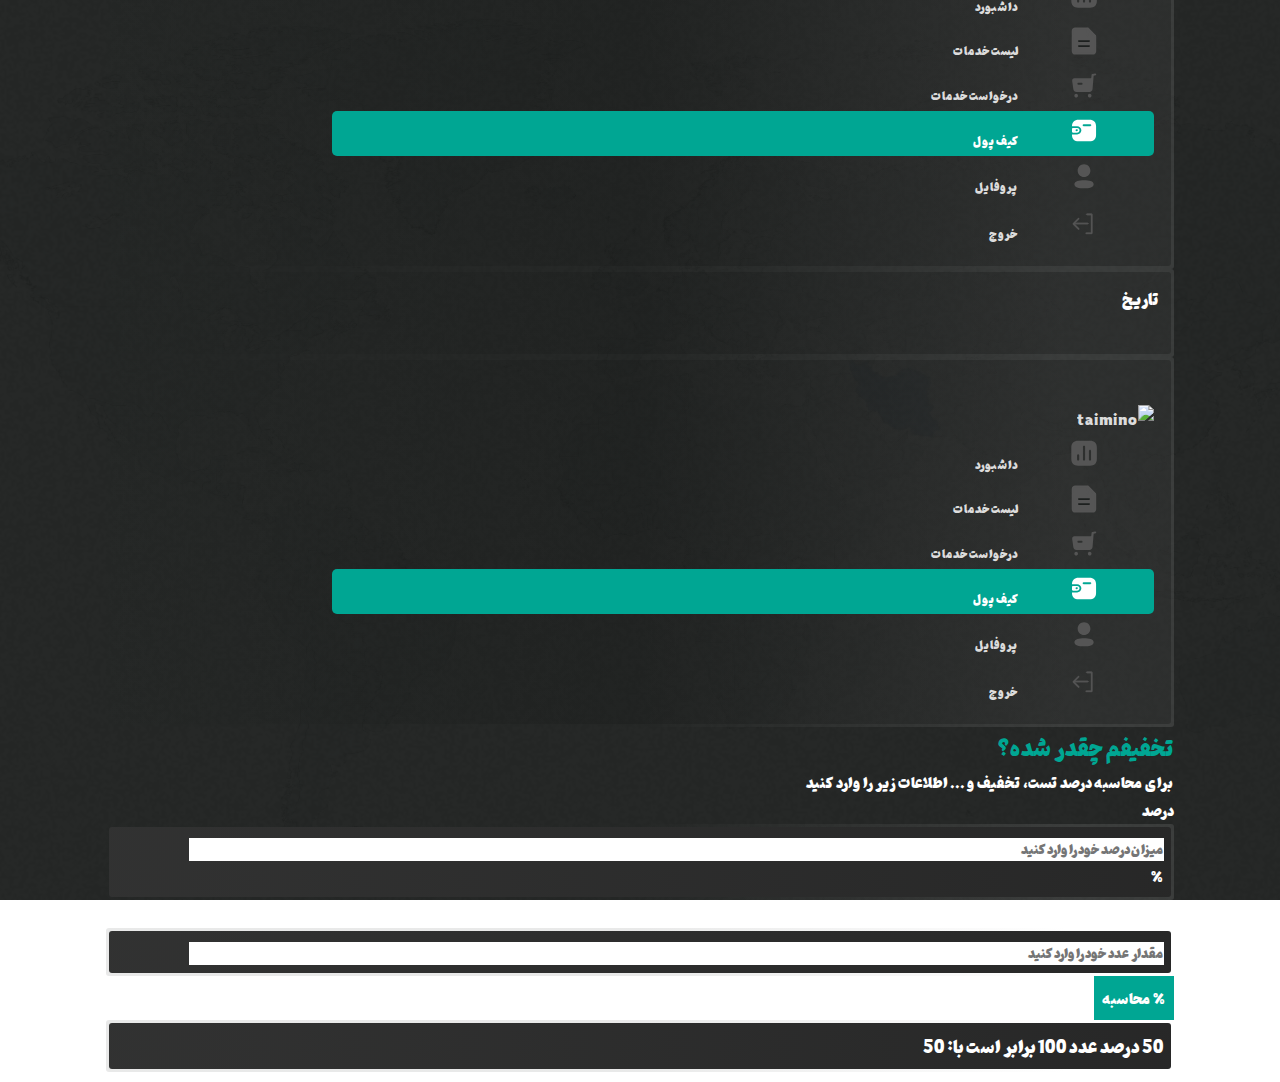
==== commit f60963a9: "layout is updated" ====
--- a/index2.html
+++ b/index2.html
@@ -32,7 +32,7 @@
                             <div class="siderbar d-flex flex-column gap-4">
                                 <div class="mb-5 logo-container">
                                     <img
-                                        src="./public/images/png/logo.png"
+                                        src="./public/images/logo.png"
                                         alt="taimino"
                                     />
                                 </div>
--- a/assets/css/master.min.css
+++ b/assets/css/master.min.css
@@ -1 +1 @@
-.text-black{color:#000}.bg-black{background-color:#000}.text-black-light-1{color:#1a1a1a}.bg-black-light-1{background-color:#1a1a1a}.text-black-light-2{color:#333}.bg-black-light-2{background-color:#333}.text-black-light-3{color:#4d4d4d}.bg-black-light-3{background-color:#4d4d4d}.text-black-light-4{color:#666}.bg-black-light-4{background-color:#666}.text-black-light-5{color:gray}.bg-black-light-5{background-color:gray}.text-black-light-6{color:#999}.bg-black-light-6{background-color:#999}.text-black-light-7{color:#b3b3b3}.bg-black-light-7{background-color:#b3b3b3}.text-black-light-8{color:#ccc}.bg-black-light-8{background-color:#ccc}.text-black-light-9{color:#e6e6e6}.bg-black-light-9{background-color:#e6e6e6}.text-black-dark-1{color:#000}.bg-black-dark-1{background-color:#000}.text-black-dark-2{color:#000}.bg-black-dark-2{background-color:#000}.text-black-dark-3{color:#000}.bg-black-dark-3{background-color:#000}.text-black-dark-4{color:#000}.bg-black-dark-4{background-color:#000}.text-black-dark-5{color:#000}.bg-black-dark-5{background-color:#000}.text-black-dark-6{color:#000}.bg-black-dark-6{background-color:#000}.text-black-dark-7{color:#000}.bg-black-dark-7{background-color:#000}.text-black-dark-8{color:#000}.bg-black-dark-8{background-color:#000}.text-black-dark-9{color:#000}.bg-black-dark-9{background-color:#000}.text-white{color:#fff}.bg-white{background-color:#fff}.text-white-light-1{color:#fff}.bg-white-light-1{background-color:#fff}.text-white-light-2{color:#fff}.bg-white-light-2{background-color:#fff}.text-white-light-3{color:#fff}.bg-white-light-3{background-color:#fff}.text-white-light-4{color:#fff}.bg-white-light-4{background-color:#fff}.text-white-light-5{color:#fff}.bg-white-light-5{background-color:#fff}.text-white-light-6{color:#fff}.bg-white-light-6{background-color:#fff}.text-white-light-7{color:#fff}.bg-white-light-7{background-color:#fff}.text-white-light-8{color:#fff}.bg-white-light-8{background-color:#fff}.text-white-light-9{color:#fff}.bg-white-light-9{background-color:#fff}.text-white-dark-1{color:#e6e6e6}.bg-white-dark-1{background-color:#e6e6e6}.text-white-dark-2{color:#ccc}.bg-white-dark-2{background-color:#ccc}.text-white-dark-3{color:#b3b3b3}.bg-white-dark-3{background-color:#b3b3b3}.text-white-dark-4{color:#999}.bg-white-dark-4{background-color:#999}.text-white-dark-5{color:gray}.bg-white-dark-5{background-color:gray}.text-white-dark-6{color:#666}.bg-white-dark-6{background-color:#666}.text-white-dark-7{color:#4d4d4d}.bg-white-dark-7{background-color:#4d4d4d}.text-white-dark-8{color:#333}.bg-white-dark-8{background-color:#333}.text-white-dark-9{color:#1a1a1a}.bg-white-dark-9{background-color:#1a1a1a}.text-black-800{color:#232725}.bg-black-800{background-color:#232725}.text-black-800-light-1{color:#393d3b}.bg-black-800-light-1{background-color:#393d3b}.text-black-800-light-2{color:#4f5251}.bg-black-800-light-2{background-color:#4f5251}.text-black-800-light-3{color:#656866}.bg-black-800-light-3{background-color:#656866}.text-black-800-light-4{color:#7b7d7c}.bg-black-800-light-4{background-color:#7b7d7c}.text-black-800-light-5{color:#919392}.bg-black-800-light-5{background-color:#919392}.text-black-800-light-6{color:#a7a9a8}.bg-black-800-light-6{background-color:#a7a9a8}.text-black-800-light-7{color:#bdbebe}.bg-black-800-light-7{background-color:#bdbebe}.text-black-800-light-8{color:#d3d4d3}.bg-black-800-light-8{background-color:#d3d4d3}.text-black-800-light-9{color:#e9e9e9}.bg-black-800-light-9{background-color:#e9e9e9}.text-black-800-dark-1{color:#202321}.bg-black-800-dark-1{background-color:#202321}.text-black-800-dark-2{color:#1c1f1e}.bg-black-800-dark-2{background-color:#1c1f1e}.text-black-800-dark-3{color:#191b1a}.bg-black-800-dark-3{background-color:#191b1a}.text-black-800-dark-4{color:#151716}.bg-black-800-dark-4{background-color:#151716}.text-black-800-dark-5{color:#121413}.bg-black-800-dark-5{background-color:#121413}.text-black-800-dark-6{color:#0e100f}.bg-black-800-dark-6{background-color:#0e100f}.text-black-800-dark-7{color:#0b0c0b}.bg-black-800-dark-7{background-color:#0b0c0b}.text-black-800-dark-8{color:#070807}.bg-black-800-dark-8{background-color:#070807}.text-black-800-dark-9{color:#040404}.bg-black-800-dark-9{background-color:#040404}.text-black-900{color:#1b1d1c}.bg-black-900{background-color:#1b1d1c}.text-black-900-light-1{color:#323433}.bg-black-900-light-1{background-color:#323433}.text-black-900-light-2{color:#494a49}.bg-black-900-light-2{background-color:#494a49}.text-black-900-light-3{color:#5f6160}.bg-black-900-light-3{background-color:#5f6160}.text-black-900-light-4{color:#767777}.bg-black-900-light-4{background-color:#767777}.text-black-900-light-5{color:#8d8e8e}.bg-black-900-light-5{background-color:#8d8e8e}.text-black-900-light-6{color:#a4a5a4}.bg-black-900-light-6{background-color:#a4a5a4}.text-black-900-light-7{color:#bbb}.bg-black-900-light-7{background-color:#bbb}.text-black-900-light-8{color:#d1d2d2}.bg-black-900-light-8{background-color:#d1d2d2}.text-black-900-light-9{color:#e8e8e8}.bg-black-900-light-9{background-color:#e8e8e8}.text-black-900-dark-1{color:#181a19}.bg-black-900-dark-1{background-color:#181a19}.text-black-900-dark-2{color:#161716}.bg-black-900-dark-2{background-color:#161716}.text-black-900-dark-3{color:#131414}.bg-black-900-dark-3{background-color:#131414}.text-black-900-dark-4{color:#101111}.bg-black-900-dark-4{background-color:#101111}.text-black-900-dark-5{color:#0e0f0e}.bg-black-900-dark-5{background-color:#0e0f0e}.text-black-900-dark-6{color:#0b0c0b}.bg-black-900-dark-6{background-color:#0b0c0b}.text-black-900-dark-7{color:#080908}.bg-black-900-dark-7{background-color:#080908}.text-black-900-dark-8{color:#050606}.bg-black-900-dark-8{background-color:#050606}.text-black-900-dark-9{color:#030303}.bg-black-900-dark-9{background-color:#030303}.text-black-900-a{color:rgba(31,33,32,.96)}.bg-black-900-a{background-color:rgba(31,33,32,.96)}.text-black-900-a-light-1{color:rgba(55,57,56,.964)}.bg-black-900-a-light-1{background-color:rgba(55,57,56,.964)}.text-black-900-a-light-2{color:rgba(79,80,80,.968)}.bg-black-900-a-light-2{background-color:rgba(79,80,80,.968)}.text-black-900-a-light-3{color:rgba(102,103,103,.972)}.bg-black-900-a-light-3{background-color:rgba(102,103,103,.972)}.text-black-900-a-light-4{color:rgba(125,126,126,.976)}.bg-black-900-a-light-4{background-color:rgba(125,126,126,.976)}.text-black-900-a-light-5{color:rgba(147,148,148,.98)}.bg-black-900-a-light-5{background-color:rgba(147,148,148,.98)}.text-black-900-a-light-6{color:rgba(170,170,170,.984)}.bg-black-900-a-light-6{background-color:rgba(170,170,170,.984)}.text-black-900-a-light-7{color:rgba(192,192,192,.988)}.bg-black-900-a-light-7{background-color:rgba(192,192,192,.988)}.text-black-900-a-light-8{color:rgba(213,213,213,.992)}.bg-black-900-a-light-8{background-color:rgba(213,213,213,.992)}.text-black-900-a-light-9{color:rgba(234,234,234,.996)}.bg-black-900-a-light-9{background-color:rgba(234,234,234,.996)}.text-black-900-a-dark-1{color:rgba(28,29,29,.964)}.bg-black-900-a-dark-1{background-color:rgba(28,29,29,.964)}.text-black-900-a-dark-2{color:rgba(24,26,25,.968)}.bg-black-900-a-dark-2{background-color:rgba(24,26,25,.968)}.text-black-900-a-dark-3{color:rgba(21,23,22,.972)}.bg-black-900-a-dark-3{background-color:rgba(21,23,22,.972)}.text-black-900-a-dark-4{color:rgba(18,19,19,.976)}.bg-black-900-a-dark-4{background-color:rgba(18,19,19,.976)}.text-black-900-a-dark-5{color:rgba(15,16,15,.98)}.bg-black-900-a-dark-5{background-color:rgba(15,16,15,.98)}.text-black-900-a-dark-6{color:rgba(12,13,12,.984)}.bg-black-900-a-dark-6{background-color:rgba(12,13,12,.984)}.text-black-900-a-dark-7{color:rgba(9,9,9,.988)}.bg-black-900-a-dark-7{background-color:rgba(9,9,9,.988)}.text-black-900-a-dark-8{color:rgba(6,6,6,.992)}.bg-black-900-a-dark-8{background-color:rgba(6,6,6,.992)}.text-black-900-a-dark-9{color:rgba(3,3,3,.996)}.bg-black-900-a-dark-9{background-color:rgba(3,3,3,.996)}.text-green-200{color:#00a693}.bg-green-200{background-color:#00a693}.text-green-200-light-1{color:#1aaf9e}.bg-green-200-light-1{background-color:#1aaf9e}.text-green-200-light-2{color:#33b8a9}.bg-green-200-light-2{background-color:#33b8a9}.text-green-200-light-3{color:#4dc1b3}.bg-green-200-light-3{background-color:#4dc1b3}.text-green-200-light-4{color:#66cabe}.bg-green-200-light-4{background-color:#66cabe}.text-green-200-light-5{color:#80d3c9}.bg-green-200-light-5{background-color:#80d3c9}.text-green-200-light-6{color:#99dbd4}.bg-green-200-light-6{background-color:#99dbd4}.text-green-200-light-7{color:#b3e4df}.bg-green-200-light-7{background-color:#b3e4df}.text-green-200-light-8{color:#ccede9}.bg-green-200-light-8{background-color:#ccede9}.text-green-200-light-9{color:#e6f6f4}.bg-green-200-light-9{background-color:#e6f6f4}.text-green-200-dark-1{color:#009584}.bg-green-200-dark-1{background-color:#009584}.text-green-200-dark-2{color:#008576}.bg-green-200-dark-2{background-color:#008576}.text-green-200-dark-3{color:#007467}.bg-green-200-dark-3{background-color:#007467}.text-green-200-dark-4{color:#006458}.bg-green-200-dark-4{background-color:#006458}.text-green-200-dark-5{color:#00534a}.bg-green-200-dark-5{background-color:#00534a}.text-green-200-dark-6{color:#00423b}.bg-green-200-dark-6{background-color:#00423b}.text-green-200-dark-7{color:#00322c}.bg-green-200-dark-7{background-color:#00322c}.text-green-200-dark-8{color:#00211d}.bg-green-200-dark-8{background-color:#00211d}.text-green-200-dark-9{color:#00110f}.bg-green-200-dark-9{background-color:#00110f}.text-gray-300{color:#798894}.bg-gray-300{background-color:#798894}.text-gray-300-light-1{color:#86949f}.bg-gray-300-light-1{background-color:#86949f}.text-gray-300-light-2{color:#94a0a9}.bg-gray-300-light-2{background-color:#94a0a9}.text-gray-300-light-3{color:#a1acb4}.bg-gray-300-light-3{background-color:#a1acb4}.text-gray-300-light-4{color:#afb8bf}.bg-gray-300-light-4{background-color:#afb8bf}.text-gray-300-light-5{color:#bcc4ca}.bg-gray-300-light-5{background-color:#bcc4ca}.text-gray-300-light-6{color:#c9cfd4}.bg-gray-300-light-6{background-color:#c9cfd4}.text-gray-300-light-7{color:#d7dbdf}.bg-gray-300-light-7{background-color:#d7dbdf}.text-gray-300-light-8{color:#e4e7ea}.bg-gray-300-light-8{background-color:#e4e7ea}.text-gray-300-light-9{color:#f2f3f4}.bg-gray-300-light-9{background-color:#f2f3f4}.text-gray-300-dark-1{color:#6d7a85}.bg-gray-300-dark-1{background-color:#6d7a85}.text-gray-300-dark-2{color:#616d76}.bg-gray-300-dark-2{background-color:#616d76}.text-gray-300-dark-3{color:#555f68}.bg-gray-300-dark-3{background-color:#555f68}.text-gray-300-dark-4{color:#495259}.bg-gray-300-dark-4{background-color:#495259}.text-gray-300-dark-5{color:#3d444a}.bg-gray-300-dark-5{background-color:#3d444a}.text-gray-300-dark-6{color:#30363b}.bg-gray-300-dark-6{background-color:#30363b}.text-gray-300-dark-7{color:#24292c}.bg-gray-300-dark-7{background-color:#24292c}.text-gray-300-dark-8{color:#181b1e}.bg-gray-300-dark-8{background-color:#181b1e}.text-gray-300-dark-9{color:#0c0e0f}.bg-gray-300-dark-9{background-color:#0c0e0f}.text-gray-300-a{color:rgba(121,136,148,.4)}.bg-gray-300-a{background-color:rgba(121,136,148,.4)}.text-gray-300-a-light-1{color:rgba(162,173,181,.46)}.bg-gray-300-a-light-1{background-color:rgba(162,173,181,.46)}.text-gray-300-a-light-2{color:rgba(188,196,202,.52)}.bg-gray-300-a-light-2{background-color:rgba(188,196,202,.52)}.text-gray-300-a-light-3{color:rgba(206,211,216,.58)}.bg-gray-300-a-light-3{background-color:rgba(206,211,216,.58)}.text-gray-300-a-light-4{color:rgba(218,223,226,.64)}.bg-gray-300-a-light-4{background-color:rgba(218,223,226,.64)}.text-gray-300-a-light-5{color:rgba(228,231,234,.7)}.bg-gray-300-a-light-5{background-color:rgba(228,231,234,.7)}.text-gray-300-a-light-6{color:rgba(236,238,240,.76)}.bg-gray-300-a-light-6{background-color:rgba(236,238,240,.76)}.text-gray-300-a-light-7{color:rgba(242,243,245,.82)}.bg-gray-300-a-light-7{background-color:rgba(242,243,245,.82)}.text-gray-300-a-light-8{color:rgba(247,248,249,.88)}.bg-gray-300-a-light-8{background-color:rgba(247,248,249,.88)}.text-gray-300-a-light-9{color:rgba(251,252,252,.94)}.bg-gray-300-a-light-9{background-color:rgba(251,252,252,.94)}.text-gray-300-a-dark-1{color:rgba(84,94,102,.46)}.bg-gray-300-a-dark-1{background-color:rgba(84,94,102,.46)}.text-gray-300-a-dark-2{color:rgba(61,68,74,.52)}.bg-gray-300-a-dark-2{background-color:rgba(61,68,74,.52)}.text-gray-300-a-dark-3{color:rgba(45,50,55,.58)}.bg-gray-300-a-dark-3{background-color:rgba(45,50,55,.58)}.text-gray-300-a-dark-4{color:rgba(33,37,40,.64)}.bg-gray-300-a-dark-4{background-color:rgba(33,37,40,.64)}.text-gray-300-a-dark-5{color:rgba(24,27,30,.7)}.bg-gray-300-a-dark-5{background-color:rgba(24,27,30,.7)}.text-gray-300-a-dark-6{color:rgba(17,19,21,.76)}.bg-gray-300-a-dark-6{background-color:rgba(17,19,21,.76)}.text-gray-300-a-dark-7{color:rgba(12,13,14,.82)}.bg-gray-300-a-dark-7{background-color:rgba(12,13,14,.82)}.text-gray-300-a-dark-8{color:rgba(7,8,9,.88)}.bg-gray-300-a-dark-8{background-color:rgba(7,8,9,.88)}.text-gray-300-a-dark-9{color:rgba(3,4,4,.94)}.bg-gray-300-a-dark-9{background-color:rgba(3,4,4,.94)}.text-gray-400{color:#3b3e3c}.bg-gray-400{background-color:#3b3e3c}.text-gray-400-light-1{color:#4f5150}.bg-gray-400-light-1{background-color:#4f5150}.text-gray-400-light-2{color:#626563}.bg-gray-400-light-2{background-color:#626563}.text-gray-400-light-3{color:#767877}.bg-gray-400-light-3{background-color:#767877}.text-gray-400-light-4{color:#898b8a}.bg-gray-400-light-4{background-color:#898b8a}.text-gray-400-light-5{color:#9d9f9e}.bg-gray-400-light-5{background-color:#9d9f9e}.text-gray-400-light-6{color:#b1b2b1}.bg-gray-400-light-6{background-color:#b1b2b1}.text-gray-400-light-7{color:#c4c5c5}.bg-gray-400-light-7{background-color:#c4c5c5}.text-gray-400-light-8{color:#d8d8d8}.bg-gray-400-light-8{background-color:#d8d8d8}.text-gray-400-light-9{color:#ebecec}.bg-gray-400-light-9{background-color:#ebecec}.text-gray-400-dark-1{color:#353836}.bg-gray-400-dark-1{background-color:#353836}.text-gray-400-dark-2{color:#2f3230}.bg-gray-400-dark-2{background-color:#2f3230}.text-gray-400-dark-3{color:#292b2a}.bg-gray-400-dark-3{background-color:#292b2a}.text-gray-400-dark-4{color:#232524}.bg-gray-400-dark-4{background-color:#232524}.text-gray-400-dark-5{color:#1e1f1e}.bg-gray-400-dark-5{background-color:#1e1f1e}.text-gray-400-dark-6{color:#181918}.bg-gray-400-dark-6{background-color:#181918}.text-gray-400-dark-7{color:#121312}.bg-gray-400-dark-7{background-color:#121312}.text-gray-400-dark-8{color:#0c0c0c}.bg-gray-400-dark-8{background-color:#0c0c0c}.text-gray-400-dark-9{color:#060606}.bg-gray-400-dark-9{background-color:#060606}.text-gray-400-a{color:rgba(60,62,61,.6)}.bg-gray-400-a{background-color:rgba(60,62,61,.6)}.text-gray-400-a-light-1{color:rgba(100,102,101,.64)}.bg-gray-400-a-light-1{background-color:rgba(100,102,101,.64)}.text-gray-400-a-light-2{color:rgba(132,133,132,.68)}.bg-gray-400-a-light-2{background-color:rgba(132,133,132,.68)}.text-gray-400-a-light-3{color:rgba(158,159,158,.72)}.bg-gray-400-a-light-3{background-color:rgba(158,159,158,.72)}.text-gray-400-a-light-4{color:rgba(179,179,179,.76)}.bg-gray-400-a-light-4{background-color:rgba(179,179,179,.76)}.text-gray-400-a-light-5{color:rgba(197,197,197,.8)}.bg-gray-400-a-light-5{background-color:rgba(197,197,197,.8)}.text-gray-400-a-light-6{color:rgba(212,212,212,.84)}.bg-gray-400-a-light-6{background-color:rgba(212,212,212,.84)}.text-gray-400-a-light-7{color:rgba(225,225,225,.88)}.bg-gray-400-a-light-7{background-color:rgba(225,225,225,.88)}.text-gray-400-a-light-8{color:rgba(236,236,236,.92)}.bg-gray-400-a-light-8{background-color:rgba(236,236,236,.92)}.text-gray-400-a-light-9{color:rgba(246,246,246,.96)}.bg-gray-400-a-light-9{background-color:rgba(246,246,246,.96)}.text-gray-400-a-dark-1{color:rgba(48,49,48,.64)}.bg-gray-400-a-dark-1{background-color:rgba(48,49,48,.64)}.text-gray-400-a-dark-2{color:rgba(38,39,39,.68)}.bg-gray-400-a-dark-2{background-color:rgba(38,39,39,.68)}.text-gray-400-a-dark-3{color:rgba(30,31,31,.72)}.bg-gray-400-a-dark-3{background-color:rgba(30,31,31,.72)}.text-gray-400-a-dark-4{color:rgba(23,24,24,.76)}.bg-gray-400-a-dark-4{background-color:rgba(23,24,24,.76)}.text-gray-400-a-dark-5{color:rgba(18,19,18,.8)}.bg-gray-400-a-dark-5{background-color:rgba(18,19,18,.8)}.text-gray-400-a-dark-6{color:rgba(13,14,14,.84)}.bg-gray-400-a-dark-6{background-color:rgba(13,14,14,.84)}.text-gray-400-a-dark-7{color:rgba(9,10,9,.88)}.bg-gray-400-a-dark-7{background-color:rgba(9,10,9,.88)}.text-gray-400-a-dark-8{color:rgba(6,6,6,.92)}.bg-gray-400-a-dark-8{background-color:rgba(6,6,6,.92)}.text-gray-400-a-dark-9{color:rgba(3,3,3,.96)}.bg-gray-400-a-dark-9{background-color:rgba(3,3,3,.96)}.bg-gradient-outer-to-right{background-image:linear-gradient(to right, #232725 0%, #3b3e3c 90%)}.bg-gradient-inner-to-right{background-image:linear-gradient(to right, #232725 0%, #3b3e3c 190%)}.bg-gradient-outer-to-left{background-image:linear-gradient(to left, #232725 0%, #3b3e3c 90%)}.bg-gradient-inner-to-left{background-image:linear-gradient(to left, #232725 0%, #3b3e3c 190%)}.bg-gradient-inner-to-top-left{background-image:linear-gradient-reverse(to top left, #232725 0%, #3b3e3c 200%)}@font-face{font-family:"pinnar";src:url("../../../public/fonts/pinnar/Pinar@editorclub.ttf");font-weight:900;unicode-range:U+0020-007F}@font-face{font-family:"redhat";src:url("../../public/fonts/redhat/RedHatText-Regular.ttf") format("truetype");font-weight:400;unicode-range:U+0020-007F}@font-face{font-family:"redhat";src:url("../../public/fonts/redhat/RedHatText-Regular.ttf") format("truetype");font-weight:600;unicode-range:U+0020-007F}@font-face{font-family:"redhat";src:url("../../public/fonts/redhat/RedHatText-Bold.ttf") format("truetype");font-weight:700;unicode-range:U+0020-007F}@font-face{font-family:"pinnar";src:url("../../../public/fonts/pinnar/Pinar@editorclub.ttf");font-weight:900;unicode-range:U+0600-06FF,U+0750-077F,U+FB50-FDFF,U+FE70-FEFF}@font-face{font-family:"redhat";src:url("../../public/fonts/redhat/RedHatText-Regular.ttf") format("truetype");font-weight:400;unicode-range:U+0600-06FF,U+0750-077F,U+FB50-FDFF,U+FE70-FEFF}@font-face{font-family:"redhat";src:url("../../public/fonts/redhat/RedHatText-SemiBold.ttf") format("truetype");font-weight:600;unicode-range:U+0600-06FF,U+0750-077F,U+FB50-FDFF,U+FE70-FEFF}@font-face{font-family:"redhat";src:url("../../public/fonts/redhat/RedHatText-Bold.ttf") format("truetype");font-weight:700;unicode-range:U+0600-06FF,U+0750-077F,U+FB50-FDFF,U+FE70-FEFF}*,*::before,*::after{margin:0;padding:0;box-sizing:border-box;direction:rtl;font-family:"pinnar"}html,body{width:100%;height:100%}img{max-width:100%}a{text-decoration:none;color:inherit}ul,ol{list-style:none}button{all:unset;cursor:pointer}button :focus{border:none;box-shadow:none;outline:none}input :focus{border:none;box-shadow:none;outline:none}.siderbar{position:relative;border-radius:3px;z-index:0;background-image:linear-gradient(to right, rgba(35, 39, 37, 0.1) 50%, rgba(255, 255, 255, 0.1) 90%);padding:20px;color:#dcdcdc;height:100%}.siderbar::after{content:"";position:absolute;top:3px;bottom:3px;left:3px;right:3px;border-radius:3px;z-index:-1;background-image:linear-gradient(to right, rgba(35, 39, 37, 0.1) 0%, rgba(0, 0, 0, 0.4) 190%)}.siderbar .logo-container{width:60%;min-width:100px}.siderbar ul{width:80%}@media(max-width: 1024px){.siderbar ul{width:90%}}@media(max-width: 576px){.siderbar ul{width:100%}}.siderbar ul li{background-color:rgba(0,0,0,0);padding:5px;border-radius:5px;cursor:pointer;font-size:clamp(.2rem,.2rem + 3vw,.8rem)}.siderbar ul li:hover,.siderbar ul li:focus{background-color:#00a693;color:#fff}.siderbar ul li a{width:100%}.siderbar ul li a svg{width:16%;min-width:20px}.siderbar ul .active{background-color:#00a693;color:#fff}.main-container{width:100%;height:100%;display:flex;justify-content:center;align-items:center;position:relative;background:url("/public/images/png/map.jfif");background-repeat:no-repeat;background-position:center;background-size:cover;opacity:1;z-index:0;min-width:250px}.main-container::before{content:"";position:absolute;top:0;left:0;width:100%;height:100%;background-image:url("/public/images/png/noise.jfif");background-repeat:no-repeat;background-position:center;background-size:cover;opacity:.3;z-index:1}.main-container .second-container{width:100%;height:100%;display:flex;justify-content:center;align-items:center;position:relative;background-color:rgba(31,33,32,.97);z-index:1}.main-container .second-container .date-panel{max-width:2000px;background-color:rgba(0,0,0,0);color:#fff;border-radius:3px;padding:10px;z-index:10}@media(max-width: 1440px){.main-container .second-container .date-panel{width:85%;min-width:200px}}@media(max-width: 576px){.main-container .second-container .date-panel{width:90%}}@media(max-width: 360px){.main-container .second-container .date-panel{width:100%}}/*# sourceMappingURL=master.min.css.map */+.text-black{color:#000}.bg-black{background-color:#000}.text-black-light-1{color:#1a1a1a}.bg-black-light-1{background-color:#1a1a1a}.text-black-light-2{color:#333}.bg-black-light-2{background-color:#333}.text-black-light-3{color:#4d4d4d}.bg-black-light-3{background-color:#4d4d4d}.text-black-light-4{color:#666}.bg-black-light-4{background-color:#666}.text-black-light-5{color:gray}.bg-black-light-5{background-color:gray}.text-black-light-6{color:#999}.bg-black-light-6{background-color:#999}.text-black-light-7{color:#b3b3b3}.bg-black-light-7{background-color:#b3b3b3}.text-black-light-8{color:#ccc}.bg-black-light-8{background-color:#ccc}.text-black-light-9{color:#e6e6e6}.bg-black-light-9{background-color:#e6e6e6}.text-black-dark-1{color:#000}.bg-black-dark-1{background-color:#000}.text-black-dark-2{color:#000}.bg-black-dark-2{background-color:#000}.text-black-dark-3{color:#000}.bg-black-dark-3{background-color:#000}.text-black-dark-4{color:#000}.bg-black-dark-4{background-color:#000}.text-black-dark-5{color:#000}.bg-black-dark-5{background-color:#000}.text-black-dark-6{color:#000}.bg-black-dark-6{background-color:#000}.text-black-dark-7{color:#000}.bg-black-dark-7{background-color:#000}.text-black-dark-8{color:#000}.bg-black-dark-8{background-color:#000}.text-black-dark-9{color:#000}.bg-black-dark-9{background-color:#000}.text-white{color:#fff}.bg-white{background-color:#fff}.text-white-light-1{color:#fff}.bg-white-light-1{background-color:#fff}.text-white-light-2{color:#fff}.bg-white-light-2{background-color:#fff}.text-white-light-3{color:#fff}.bg-white-light-3{background-color:#fff}.text-white-light-4{color:#fff}.bg-white-light-4{background-color:#fff}.text-white-light-5{color:#fff}.bg-white-light-5{background-color:#fff}.text-white-light-6{color:#fff}.bg-white-light-6{background-color:#fff}.text-white-light-7{color:#fff}.bg-white-light-7{background-color:#fff}.text-white-light-8{color:#fff}.bg-white-light-8{background-color:#fff}.text-white-light-9{color:#fff}.bg-white-light-9{background-color:#fff}.text-white-dark-1{color:#e6e6e6}.bg-white-dark-1{background-color:#e6e6e6}.text-white-dark-2{color:#ccc}.bg-white-dark-2{background-color:#ccc}.text-white-dark-3{color:#b3b3b3}.bg-white-dark-3{background-color:#b3b3b3}.text-white-dark-4{color:#999}.bg-white-dark-4{background-color:#999}.text-white-dark-5{color:gray}.bg-white-dark-5{background-color:gray}.text-white-dark-6{color:#666}.bg-white-dark-6{background-color:#666}.text-white-dark-7{color:#4d4d4d}.bg-white-dark-7{background-color:#4d4d4d}.text-white-dark-8{color:#333}.bg-white-dark-8{background-color:#333}.text-white-dark-9{color:#1a1a1a}.bg-white-dark-9{background-color:#1a1a1a}.text-black-800{color:#232725}.bg-black-800{background-color:#232725}.text-black-800-light-1{color:#393d3b}.bg-black-800-light-1{background-color:#393d3b}.text-black-800-light-2{color:#4f5251}.bg-black-800-light-2{background-color:#4f5251}.text-black-800-light-3{color:#656866}.bg-black-800-light-3{background-color:#656866}.text-black-800-light-4{color:#7b7d7c}.bg-black-800-light-4{background-color:#7b7d7c}.text-black-800-light-5{color:#919392}.bg-black-800-light-5{background-color:#919392}.text-black-800-light-6{color:#a7a9a8}.bg-black-800-light-6{background-color:#a7a9a8}.text-black-800-light-7{color:#bdbebe}.bg-black-800-light-7{background-color:#bdbebe}.text-black-800-light-8{color:#d3d4d3}.bg-black-800-light-8{background-color:#d3d4d3}.text-black-800-light-9{color:#e9e9e9}.bg-black-800-light-9{background-color:#e9e9e9}.text-black-800-dark-1{color:#202321}.bg-black-800-dark-1{background-color:#202321}.text-black-800-dark-2{color:#1c1f1e}.bg-black-800-dark-2{background-color:#1c1f1e}.text-black-800-dark-3{color:#191b1a}.bg-black-800-dark-3{background-color:#191b1a}.text-black-800-dark-4{color:#151716}.bg-black-800-dark-4{background-color:#151716}.text-black-800-dark-5{color:#121413}.bg-black-800-dark-5{background-color:#121413}.text-black-800-dark-6{color:#0e100f}.bg-black-800-dark-6{background-color:#0e100f}.text-black-800-dark-7{color:#0b0c0b}.bg-black-800-dark-7{background-color:#0b0c0b}.text-black-800-dark-8{color:#070807}.bg-black-800-dark-8{background-color:#070807}.text-black-800-dark-9{color:#040404}.bg-black-800-dark-9{background-color:#040404}.text-black-900{color:#1b1d1c}.bg-black-900{background-color:#1b1d1c}.text-black-900-light-1{color:#323433}.bg-black-900-light-1{background-color:#323433}.text-black-900-light-2{color:#494a49}.bg-black-900-light-2{background-color:#494a49}.text-black-900-light-3{color:#5f6160}.bg-black-900-light-3{background-color:#5f6160}.text-black-900-light-4{color:#767777}.bg-black-900-light-4{background-color:#767777}.text-black-900-light-5{color:#8d8e8e}.bg-black-900-light-5{background-color:#8d8e8e}.text-black-900-light-6{color:#a4a5a4}.bg-black-900-light-6{background-color:#a4a5a4}.text-black-900-light-7{color:#bbb}.bg-black-900-light-7{background-color:#bbb}.text-black-900-light-8{color:#d1d2d2}.bg-black-900-light-8{background-color:#d1d2d2}.text-black-900-light-9{color:#e8e8e8}.bg-black-900-light-9{background-color:#e8e8e8}.text-black-900-dark-1{color:#181a19}.bg-black-900-dark-1{background-color:#181a19}.text-black-900-dark-2{color:#161716}.bg-black-900-dark-2{background-color:#161716}.text-black-900-dark-3{color:#131414}.bg-black-900-dark-3{background-color:#131414}.text-black-900-dark-4{color:#101111}.bg-black-900-dark-4{background-color:#101111}.text-black-900-dark-5{color:#0e0f0e}.bg-black-900-dark-5{background-color:#0e0f0e}.text-black-900-dark-6{color:#0b0c0b}.bg-black-900-dark-6{background-color:#0b0c0b}.text-black-900-dark-7{color:#080908}.bg-black-900-dark-7{background-color:#080908}.text-black-900-dark-8{color:#050606}.bg-black-900-dark-8{background-color:#050606}.text-black-900-dark-9{color:#030303}.bg-black-900-dark-9{background-color:#030303}.text-black-900-a{color:rgba(31,33,32,.96)}.bg-black-900-a{background-color:rgba(31,33,32,.96)}.text-black-900-a-light-1{color:rgba(55,57,56,.964)}.bg-black-900-a-light-1{background-color:rgba(55,57,56,.964)}.text-black-900-a-light-2{color:rgba(79,80,80,.968)}.bg-black-900-a-light-2{background-color:rgba(79,80,80,.968)}.text-black-900-a-light-3{color:rgba(102,103,103,.972)}.bg-black-900-a-light-3{background-color:rgba(102,103,103,.972)}.text-black-900-a-light-4{color:rgba(125,126,126,.976)}.bg-black-900-a-light-4{background-color:rgba(125,126,126,.976)}.text-black-900-a-light-5{color:rgba(147,148,148,.98)}.bg-black-900-a-light-5{background-color:rgba(147,148,148,.98)}.text-black-900-a-light-6{color:rgba(170,170,170,.984)}.bg-black-900-a-light-6{background-color:rgba(170,170,170,.984)}.text-black-900-a-light-7{color:rgba(192,192,192,.988)}.bg-black-900-a-light-7{background-color:rgba(192,192,192,.988)}.text-black-900-a-light-8{color:rgba(213,213,213,.992)}.bg-black-900-a-light-8{background-color:rgba(213,213,213,.992)}.text-black-900-a-light-9{color:rgba(234,234,234,.996)}.bg-black-900-a-light-9{background-color:rgba(234,234,234,.996)}.text-black-900-a-dark-1{color:rgba(28,29,29,.964)}.bg-black-900-a-dark-1{background-color:rgba(28,29,29,.964)}.text-black-900-a-dark-2{color:rgba(24,26,25,.968)}.bg-black-900-a-dark-2{background-color:rgba(24,26,25,.968)}.text-black-900-a-dark-3{color:rgba(21,23,22,.972)}.bg-black-900-a-dark-3{background-color:rgba(21,23,22,.972)}.text-black-900-a-dark-4{color:rgba(18,19,19,.976)}.bg-black-900-a-dark-4{background-color:rgba(18,19,19,.976)}.text-black-900-a-dark-5{color:rgba(15,16,15,.98)}.bg-black-900-a-dark-5{background-color:rgba(15,16,15,.98)}.text-black-900-a-dark-6{color:rgba(12,13,12,.984)}.bg-black-900-a-dark-6{background-color:rgba(12,13,12,.984)}.text-black-900-a-dark-7{color:rgba(9,9,9,.988)}.bg-black-900-a-dark-7{background-color:rgba(9,9,9,.988)}.text-black-900-a-dark-8{color:rgba(6,6,6,.992)}.bg-black-900-a-dark-8{background-color:rgba(6,6,6,.992)}.text-black-900-a-dark-9{color:rgba(3,3,3,.996)}.bg-black-900-a-dark-9{background-color:rgba(3,3,3,.996)}.text-green-200{color:#00a693}.bg-green-200{background-color:#00a693}.text-green-200-light-1{color:#1aaf9e}.bg-green-200-light-1{background-color:#1aaf9e}.text-green-200-light-2{color:#33b8a9}.bg-green-200-light-2{background-color:#33b8a9}.text-green-200-light-3{color:#4dc1b3}.bg-green-200-light-3{background-color:#4dc1b3}.text-green-200-light-4{color:#66cabe}.bg-green-200-light-4{background-color:#66cabe}.text-green-200-light-5{color:#80d3c9}.bg-green-200-light-5{background-color:#80d3c9}.text-green-200-light-6{color:#99dbd4}.bg-green-200-light-6{background-color:#99dbd4}.text-green-200-light-7{color:#b3e4df}.bg-green-200-light-7{background-color:#b3e4df}.text-green-200-light-8{color:#ccede9}.bg-green-200-light-8{background-color:#ccede9}.text-green-200-light-9{color:#e6f6f4}.bg-green-200-light-9{background-color:#e6f6f4}.text-green-200-dark-1{color:#009584}.bg-green-200-dark-1{background-color:#009584}.text-green-200-dark-2{color:#008576}.bg-green-200-dark-2{background-color:#008576}.text-green-200-dark-3{color:#007467}.bg-green-200-dark-3{background-color:#007467}.text-green-200-dark-4{color:#006458}.bg-green-200-dark-4{background-color:#006458}.text-green-200-dark-5{color:#00534a}.bg-green-200-dark-5{background-color:#00534a}.text-green-200-dark-6{color:#00423b}.bg-green-200-dark-6{background-color:#00423b}.text-green-200-dark-7{color:#00322c}.bg-green-200-dark-7{background-color:#00322c}.text-green-200-dark-8{color:#00211d}.bg-green-200-dark-8{background-color:#00211d}.text-green-200-dark-9{color:#00110f}.bg-green-200-dark-9{background-color:#00110f}.text-gray-300{color:#798894}.bg-gray-300{background-color:#798894}.text-gray-300-light-1{color:#86949f}.bg-gray-300-light-1{background-color:#86949f}.text-gray-300-light-2{color:#94a0a9}.bg-gray-300-light-2{background-color:#94a0a9}.text-gray-300-light-3{color:#a1acb4}.bg-gray-300-light-3{background-color:#a1acb4}.text-gray-300-light-4{color:#afb8bf}.bg-gray-300-light-4{background-color:#afb8bf}.text-gray-300-light-5{color:#bcc4ca}.bg-gray-300-light-5{background-color:#bcc4ca}.text-gray-300-light-6{color:#c9cfd4}.bg-gray-300-light-6{background-color:#c9cfd4}.text-gray-300-light-7{color:#d7dbdf}.bg-gray-300-light-7{background-color:#d7dbdf}.text-gray-300-light-8{color:#e4e7ea}.bg-gray-300-light-8{background-color:#e4e7ea}.text-gray-300-light-9{color:#f2f3f4}.bg-gray-300-light-9{background-color:#f2f3f4}.text-gray-300-dark-1{color:#6d7a85}.bg-gray-300-dark-1{background-color:#6d7a85}.text-gray-300-dark-2{color:#616d76}.bg-gray-300-dark-2{background-color:#616d76}.text-gray-300-dark-3{color:#555f68}.bg-gray-300-dark-3{background-color:#555f68}.text-gray-300-dark-4{color:#495259}.bg-gray-300-dark-4{background-color:#495259}.text-gray-300-dark-5{color:#3d444a}.bg-gray-300-dark-5{background-color:#3d444a}.text-gray-300-dark-6{color:#30363b}.bg-gray-300-dark-6{background-color:#30363b}.text-gray-300-dark-7{color:#24292c}.bg-gray-300-dark-7{background-color:#24292c}.text-gray-300-dark-8{color:#181b1e}.bg-gray-300-dark-8{background-color:#181b1e}.text-gray-300-dark-9{color:#0c0e0f}.bg-gray-300-dark-9{background-color:#0c0e0f}.text-gray-300-a{color:rgba(121,136,148,.4)}.bg-gray-300-a{background-color:rgba(121,136,148,.4)}.text-gray-300-a-light-1{color:rgba(162,173,181,.46)}.bg-gray-300-a-light-1{background-color:rgba(162,173,181,.46)}.text-gray-300-a-light-2{color:rgba(188,196,202,.52)}.bg-gray-300-a-light-2{background-color:rgba(188,196,202,.52)}.text-gray-300-a-light-3{color:rgba(206,211,216,.58)}.bg-gray-300-a-light-3{background-color:rgba(206,211,216,.58)}.text-gray-300-a-light-4{color:rgba(218,223,226,.64)}.bg-gray-300-a-light-4{background-color:rgba(218,223,226,.64)}.text-gray-300-a-light-5{color:rgba(228,231,234,.7)}.bg-gray-300-a-light-5{background-color:rgba(228,231,234,.7)}.text-gray-300-a-light-6{color:rgba(236,238,240,.76)}.bg-gray-300-a-light-6{background-color:rgba(236,238,240,.76)}.text-gray-300-a-light-7{color:rgba(242,243,245,.82)}.bg-gray-300-a-light-7{background-color:rgba(242,243,245,.82)}.text-gray-300-a-light-8{color:rgba(247,248,249,.88)}.bg-gray-300-a-light-8{background-color:rgba(247,248,249,.88)}.text-gray-300-a-light-9{color:rgba(251,252,252,.94)}.bg-gray-300-a-light-9{background-color:rgba(251,252,252,.94)}.text-gray-300-a-dark-1{color:rgba(84,94,102,.46)}.bg-gray-300-a-dark-1{background-color:rgba(84,94,102,.46)}.text-gray-300-a-dark-2{color:rgba(61,68,74,.52)}.bg-gray-300-a-dark-2{background-color:rgba(61,68,74,.52)}.text-gray-300-a-dark-3{color:rgba(45,50,55,.58)}.bg-gray-300-a-dark-3{background-color:rgba(45,50,55,.58)}.text-gray-300-a-dark-4{color:rgba(33,37,40,.64)}.bg-gray-300-a-dark-4{background-color:rgba(33,37,40,.64)}.text-gray-300-a-dark-5{color:rgba(24,27,30,.7)}.bg-gray-300-a-dark-5{background-color:rgba(24,27,30,.7)}.text-gray-300-a-dark-6{color:rgba(17,19,21,.76)}.bg-gray-300-a-dark-6{background-color:rgba(17,19,21,.76)}.text-gray-300-a-dark-7{color:rgba(12,13,14,.82)}.bg-gray-300-a-dark-7{background-color:rgba(12,13,14,.82)}.text-gray-300-a-dark-8{color:rgba(7,8,9,.88)}.bg-gray-300-a-dark-8{background-color:rgba(7,8,9,.88)}.text-gray-300-a-dark-9{color:rgba(3,4,4,.94)}.bg-gray-300-a-dark-9{background-color:rgba(3,4,4,.94)}.text-gray-400{color:#3b3e3c}.bg-gray-400{background-color:#3b3e3c}.text-gray-400-light-1{color:#4f5150}.bg-gray-400-light-1{background-color:#4f5150}.text-gray-400-light-2{color:#626563}.bg-gray-400-light-2{background-color:#626563}.text-gray-400-light-3{color:#767877}.bg-gray-400-light-3{background-color:#767877}.text-gray-400-light-4{color:#898b8a}.bg-gray-400-light-4{background-color:#898b8a}.text-gray-400-light-5{color:#9d9f9e}.bg-gray-400-light-5{background-color:#9d9f9e}.text-gray-400-light-6{color:#b1b2b1}.bg-gray-400-light-6{background-color:#b1b2b1}.text-gray-400-light-7{color:#c4c5c5}.bg-gray-400-light-7{background-color:#c4c5c5}.text-gray-400-light-8{color:#d8d8d8}.bg-gray-400-light-8{background-color:#d8d8d8}.text-gray-400-light-9{color:#ebecec}.bg-gray-400-light-9{background-color:#ebecec}.text-gray-400-dark-1{color:#353836}.bg-gray-400-dark-1{background-color:#353836}.text-gray-400-dark-2{color:#2f3230}.bg-gray-400-dark-2{background-color:#2f3230}.text-gray-400-dark-3{color:#292b2a}.bg-gray-400-dark-3{background-color:#292b2a}.text-gray-400-dark-4{color:#232524}.bg-gray-400-dark-4{background-color:#232524}.text-gray-400-dark-5{color:#1e1f1e}.bg-gray-400-dark-5{background-color:#1e1f1e}.text-gray-400-dark-6{color:#181918}.bg-gray-400-dark-6{background-color:#181918}.text-gray-400-dark-7{color:#121312}.bg-gray-400-dark-7{background-color:#121312}.text-gray-400-dark-8{color:#0c0c0c}.bg-gray-400-dark-8{background-color:#0c0c0c}.text-gray-400-dark-9{color:#060606}.bg-gray-400-dark-9{background-color:#060606}.text-gray-400-a{color:rgba(60,62,61,.6)}.bg-gray-400-a{background-color:rgba(60,62,61,.6)}.text-gray-400-a-light-1{color:rgba(100,102,101,.64)}.bg-gray-400-a-light-1{background-color:rgba(100,102,101,.64)}.text-gray-400-a-light-2{color:rgba(132,133,132,.68)}.bg-gray-400-a-light-2{background-color:rgba(132,133,132,.68)}.text-gray-400-a-light-3{color:rgba(158,159,158,.72)}.bg-gray-400-a-light-3{background-color:rgba(158,159,158,.72)}.text-gray-400-a-light-4{color:rgba(179,179,179,.76)}.bg-gray-400-a-light-4{background-color:rgba(179,179,179,.76)}.text-gray-400-a-light-5{color:rgba(197,197,197,.8)}.bg-gray-400-a-light-5{background-color:rgba(197,197,197,.8)}.text-gray-400-a-light-6{color:rgba(212,212,212,.84)}.bg-gray-400-a-light-6{background-color:rgba(212,212,212,.84)}.text-gray-400-a-light-7{color:rgba(225,225,225,.88)}.bg-gray-400-a-light-7{background-color:rgba(225,225,225,.88)}.text-gray-400-a-light-8{color:rgba(236,236,236,.92)}.bg-gray-400-a-light-8{background-color:rgba(236,236,236,.92)}.text-gray-400-a-light-9{color:rgba(246,246,246,.96)}.bg-gray-400-a-light-9{background-color:rgba(246,246,246,.96)}.text-gray-400-a-dark-1{color:rgba(48,49,48,.64)}.bg-gray-400-a-dark-1{background-color:rgba(48,49,48,.64)}.text-gray-400-a-dark-2{color:rgba(38,39,39,.68)}.bg-gray-400-a-dark-2{background-color:rgba(38,39,39,.68)}.text-gray-400-a-dark-3{color:rgba(30,31,31,.72)}.bg-gray-400-a-dark-3{background-color:rgba(30,31,31,.72)}.text-gray-400-a-dark-4{color:rgba(23,24,24,.76)}.bg-gray-400-a-dark-4{background-color:rgba(23,24,24,.76)}.text-gray-400-a-dark-5{color:rgba(18,19,18,.8)}.bg-gray-400-a-dark-5{background-color:rgba(18,19,18,.8)}.text-gray-400-a-dark-6{color:rgba(13,14,14,.84)}.bg-gray-400-a-dark-6{background-color:rgba(13,14,14,.84)}.text-gray-400-a-dark-7{color:rgba(9,10,9,.88)}.bg-gray-400-a-dark-7{background-color:rgba(9,10,9,.88)}.text-gray-400-a-dark-8{color:rgba(6,6,6,.92)}.bg-gray-400-a-dark-8{background-color:rgba(6,6,6,.92)}.text-gray-400-a-dark-9{color:rgba(3,3,3,.96)}.bg-gray-400-a-dark-9{background-color:rgba(3,3,3,.96)}.bg-gradient-outer-to-right{background-image:linear-gradient(to right, #232725 0%, #3b3e3c 90%)}.bg-gradient-inner-to-right{background-image:linear-gradient(to right, #232725 0%, #3b3e3c 190%)}.bg-gradient-outer-to-left{background-image:linear-gradient(to left, #232725 0%, #3b3e3c 90%)}.bg-gradient-inner-to-left{background-image:linear-gradient(to left, #232725 0%, #3b3e3c 190%)}.bg-gradient-inner-to-top-left{background-image:linear-gradient-reverse(to top left, #232725 0%, #3b3e3c 200%)}@font-face{font-family:"pinnar";src:url("../../../public/fonts/pinnar/Pinar@editorclub.ttf");font-weight:900;unicode-range:U+0020-007F}@font-face{font-family:"redhat";src:url("../../public/fonts/redhat/RedHatText-Regular.ttf") format("truetype");font-weight:400;unicode-range:U+0020-007F}@font-face{font-family:"redhat";src:url("../../public/fonts/redhat/RedHatText-Regular.ttf") format("truetype");font-weight:600;unicode-range:U+0020-007F}@font-face{font-family:"redhat";src:url("../../public/fonts/redhat/RedHatText-Bold.ttf") format("truetype");font-weight:700;unicode-range:U+0020-007F}@font-face{font-family:"pinnar";src:url("../../../public/fonts/pinnar/Pinar@editorclub.ttf");font-weight:900;unicode-range:U+0600-06FF,U+0750-077F,U+FB50-FDFF,U+FE70-FEFF}@font-face{font-family:"redhat";src:url("../../public/fonts/redhat/RedHatText-Regular.ttf") format("truetype");font-weight:400;unicode-range:U+0600-06FF,U+0750-077F,U+FB50-FDFF,U+FE70-FEFF}@font-face{font-family:"redhat";src:url("../../public/fonts/redhat/RedHatText-SemiBold.ttf") format("truetype");font-weight:600;unicode-range:U+0600-06FF,U+0750-077F,U+FB50-FDFF,U+FE70-FEFF}@font-face{font-family:"redhat";src:url("../../public/fonts/redhat/RedHatText-Bold.ttf") format("truetype");font-weight:700;unicode-range:U+0600-06FF,U+0750-077F,U+FB50-FDFF,U+FE70-FEFF}*,*::before,*::after{margin:0;padding:0;box-sizing:border-box;direction:rtl;font-family:"pinnar"}html,body{width:100%;height:100%}img{max-width:100%}a{text-decoration:none;color:inherit}ul,ol{list-style:none}button{all:unset;cursor:pointer}button :focus{border:none;box-shadow:none;outline:none}input :focus{border:none;box-shadow:none;outline:none}.siderbar{position:relative;border-radius:3px;z-index:0;background-image:linear-gradient(to right, rgba(35, 39, 37, 0.1) 50%, rgba(255, 255, 255, 0.1) 90%);padding:20px;color:#dcdcdc;height:100%}.siderbar::after{content:"";position:absolute;top:3px;bottom:3px;left:3px;right:3px;border-radius:3px;z-index:-1;background-image:linear-gradient(to right, rgba(35, 39, 37, 0.1) 0%, rgba(0, 0, 0, 0.4) 190%)}.siderbar .logo-container{width:60%;min-width:100px}.siderbar ul{width:80%}@media(max-width: 1024px){.siderbar ul{width:90%}}@media(max-width: 576px){.siderbar ul{width:100%}}.siderbar ul li{background-color:rgba(0,0,0,0);padding:5px;border-radius:5px;cursor:pointer;font-size:clamp(.2rem,.2rem + 3vw,.8rem)}.siderbar ul li:hover,.siderbar ul li:focus{background-color:#00a693;color:#fff}.siderbar ul li a{width:100%}.siderbar ul li a svg{width:16%;min-width:20px}.siderbar ul .active{background-color:#00a693;color:#fff}.main-container{width:100%;height:100%;display:flex;justify-content:center;align-items:center;position:relative;background:url("/public/images/map.jfif");background-repeat:no-repeat;background-position:center;background-size:cover;opacity:1;z-index:0;min-width:250px}.main-container::before{content:"";position:absolute;top:0;left:0;width:100%;height:100%;background-image:url("/public/images/noise.jfif");background-repeat:no-repeat;background-position:center;background-size:cover;opacity:.3;z-index:1}.main-container .second-container{width:100%;height:100%;display:flex;justify-content:center;align-items:center;position:relative;background-color:rgba(31,33,32,.97);z-index:1}.main-container .second-container .date-panel{min-width:1200px;max-width:1200px;background-color:rgba(0,0,0,0);color:#fff;border-radius:3px;padding:10px;z-index:10}@media(max-width: 1440px){.main-container .second-container .date-panel{width:85%;min-width:200px}}@media(max-width: 576px){.main-container .second-container .date-panel{width:90%}}@media(max-width: 360px){.main-container .second-container .date-panel{width:100%}}/*# sourceMappingURL=master.min.css.map */